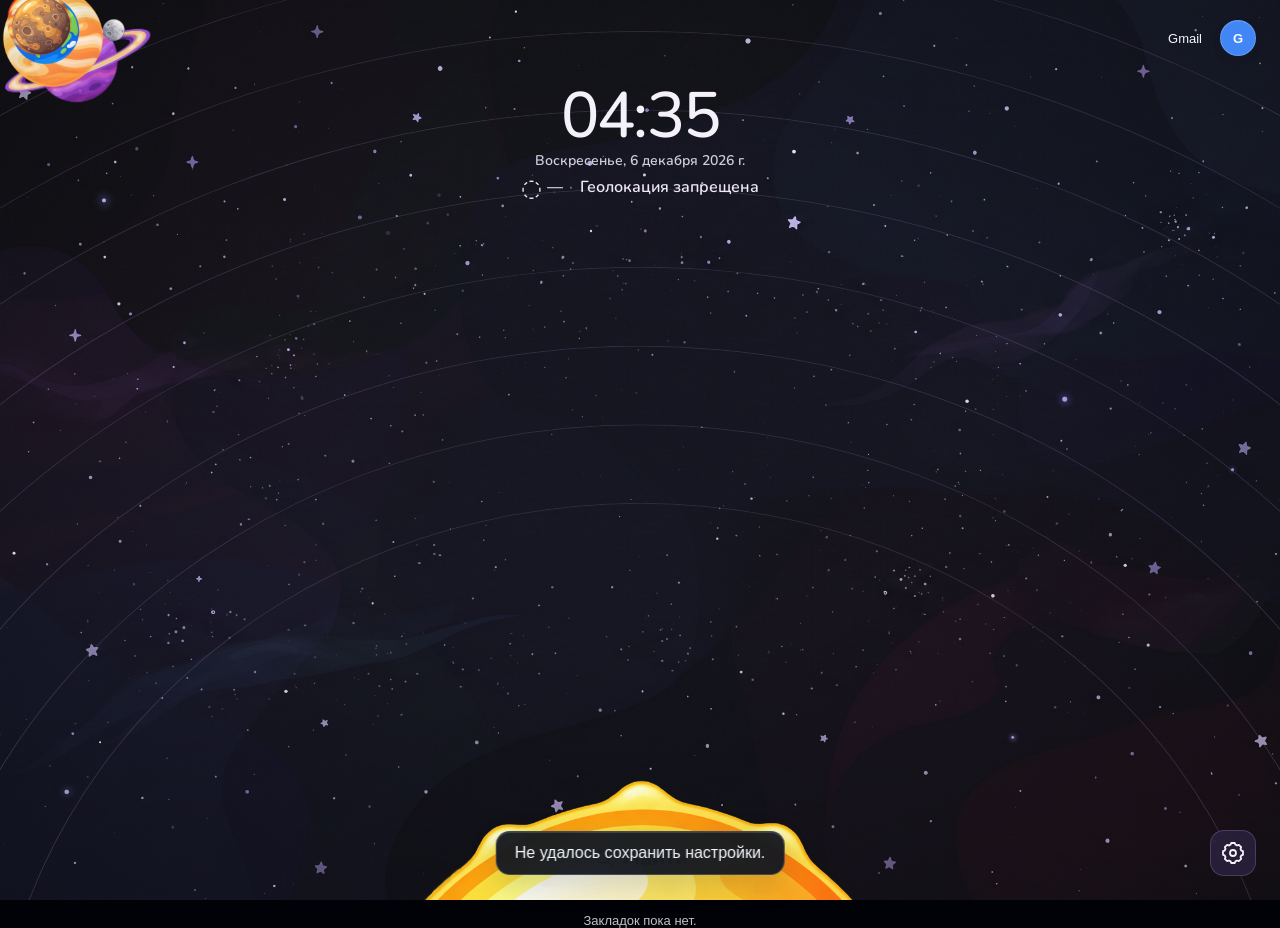
==== index.html @ ea6cd4b7 "Update Orbitella bookmark layout" ====
<!DOCTYPE html>
<html lang="ru" class="dashboard-loading">

<head>
    <meta charset="UTF-8">
    <meta name="viewport" content="width=device-width, initial-scale=1.0">
    <title>Orbitella</title>
    <!-- стили и скрипты -->
    <link rel="icon" href="data:image/svg+xml,%3Csvg xmlns='http://www.w3.org/2000/svg' viewBox='0 0 24 24'%3E%3Cpath d='M12 5v14M5 12h14' fill='none' stroke='%235F6368' stroke-width='2'/%3E%3C/svg%3E">
    <link rel="stylesheet" href="styles/style.css">
    <script src="js/settings.js" defer></script>
    <script src="js/translations.js" defer></script>
    <script src="js/interface.js" defer></script>
    <script src="js/background.js" defer></script>
    <script src="js/planet-clock-glass.js" defer></script>
    <script src="js/clock.js" defer></script>
    <script src="js/favicon.js" defer></script>
    <script src="js/bookmark-store.js" defer></script>
    <script src="js/tile-colors.js" defer></script>
    <script src="js/bookmarks-ui.js" defer></script>
    <script src="js/search.js" defer></script>
    <script src="js/suggestions.js" defer></script>
    <script src="js/weather.js" defer></script>
    <script src="js/account.js" defer></script>
    <script src="js/voice-search.js" defer></script>
    <script src="js/main.js" defer></script>
</head>

<body data-tile-size="small" data-bookmark-titles-visible="true">

    <!-- фильтр фавиконов -->
    <svg width="0" height="0" aria-hidden="true" focusable="false"
        style="position: absolute; overflow: hidden">
        <defs>
            <filter id="favicon-white-outline" x="-8%" y="-8%" width="116%" height="116%"
                color-interpolation-filters="sRGB">
                <feMorphology in="SourceAlpha" operator="dilate" radius="1" result="expanded" />
                <feComposite in="expanded" in2="SourceAlpha" operator="out" result="outline-shape" />
                <feFlood flood-color="#fff" result="outline-color" />
                <feComposite in="outline-color" in2="outline-shape" operator="in" result="outline" />
                <feMerge>
                    <feMergeNode in="outline" />
                    <feMergeNode in="SourceGraphic" />
                </feMerge>
            </filter>
        </defs>
    </svg>

    <!-- космический фон -->
    <div class="space-scene" aria-hidden="true">
        <div class="space-scene__backdrop"></div>
        <div class="space-scene__stars"></div>
        <div class="space-scene__planets">
            <div class="space-scene__orbit space-scene__orbit--mercury">
                <i class="space-scene__planet space-scene__planet--mercury"></i>
            </div>
            <div class="space-scene__orbit space-scene__orbit--venus">
                <i class="space-scene__planet space-scene__planet--venus"></i>
            </div>
            <div class="space-scene__orbit space-scene__orbit--bookmarks"></div>
            <div class="space-scene__orbit space-scene__orbit--earth">
                <i class="space-scene__planet space-scene__planet--earth">
                    <span class="space-scene__earth-moon-system">
                        <span class="space-scene__earth-moon"></span>
                    </span>
                </i>
            </div>
            <div class="space-scene__orbit space-scene__orbit--mars">
                <i class="space-scene__planet space-scene__planet--mars"></i>
            </div>
            <div class="space-scene__orbit space-scene__orbit--jupiter">
                <i class="space-scene__planet space-scene__planet--jupiter"></i>
            </div>
            <div class="space-scene__orbit space-scene__orbit--saturn">
                <i class="space-scene__planet space-scene__planet--saturn"></i>
            </div>
            <div class="space-scene__orbit space-scene__orbit--uranus">
                <i class="space-scene__planet space-scene__planet--uranus"></i>
            </div>
            <div class="space-scene__orbit space-scene__orbit--neptune">
                <i class="space-scene__planet space-scene__planet--neptune"></i>
            </div>
        </div>
    </div>

    <!-- аккаунт -->
    <nav class="account-toolbar" aria-label="Google">
        <a class="gmail-link" href="https://mail.google.com/">Gmail</a>
        <a class="google-account" href="https://myaccount.google.com/" aria-label="Google аккаунт"
            title="Google аккаунт">
            <span hidden></span>
        </a>
    </nav>
    <!-- часы закладки и поиск -->
    <main>

        <section class="hero">
            <header class="hero-info">
                <div class="clock-weather">
                    <div class="clock-weather-content">
                        <a class="datetime" href="https://calendar.google.com/"
                            aria-label="Открыть Google Календарь"
                            data-i18n-aria-label="openCalendar">
                            <time class="clock-glass-line clock-glass-line--time">--:--</time>
                            <p class="clock-glass-line clock-glass-line--date"></p>
                        </a>
                        <a class="weather-widget clock-glass-line clock-glass-line--weather"
                            href="https://www.gismeteo.ru/"
                            title="Открыть прогноз погоды">
                            <div class="weather-now" aria-live="polite">
                                <span aria-hidden="true">◌</span>
                                <strong>—</strong>
                            </div>
                            <p class="weather-city">Погода рядом с вами</p>
                        </a>
                    </div>
                </div>
            </header>

        </section>

        <section class="bookmarks" id="bookmarks-panel">
            <div class="bookmark-grid"></div>
            <p data-i18n="empty" hidden> Закладок пока нет. </p>
        </section>
        <div class="search-focus-overlay" aria-hidden="true"></div>
        <div class="search-area orbital-search-area">
            <div class="orbital-sun" aria-hidden="true"></div>
            <button class="orbital-search-trigger" type="button" aria-expanded="false"
                aria-controls="orbital-search-form" aria-label="Открыть поиск"
                data-i18n-aria-label="openSearch">
                <svg class="search-icon" viewBox="0 0 24 24" aria-hidden="true">
                    <circle cx="11" cy="11" r="6.5" fill="none" stroke="currentColor" stroke-width="1.8" />
                    <path d="M16 16L21 21" fill="none" stroke="currentColor" stroke-width="1.8"
                        stroke-linecap="round" />
                </svg>
                <span data-i18n="find">Найти</span>
            </button>
            <form class="search-form orbital-search-form" id="orbital-search-form"
                aria-label="Поиск" data-i18n-aria-label="find">
                <svg class="search-icon" viewBox="0 0 24 24" aria-hidden="true">
                    <circle cx="11" cy="11" r="6.5" fill="none" stroke="currentColor" stroke-width="1.8" />
                    <path d="M16 16L21 21" fill="none" stroke="currentColor" stroke-width="1.8"
                        stroke-linecap="round" />
                </svg>
                <input type="search" autocomplete="off" spellcheck="false"
                    role="combobox" aria-autocomplete="list" aria-expanded="false"
                    aria-controls="search-suggestions" aria-label="Поиск" data-i18n-aria-label="find"
                    placeholder="Поиск в интернете..." data-i18n-placeholder="searchPlaceholder">
                <button class="voice-search-button" type="button" aria-label="Голосовой поиск"
                    aria-pressed="false" title="Голосовой поиск">
                    <svg viewBox="0 0 24 24" aria-hidden="true">
                        <rect x="9" y="2" width="6" height="12" rx="3" fill="currentColor" />
                        <path d="M5 10v2a7 7 0 0014 0v-2M12 19v3M8 22h8" fill="none"
                            stroke="currentColor" stroke-width="1.8" stroke-linecap="round" />
                    </svg>
                </button>
                <button type="submit" data-i18n="find">Найти</button>
                <ul class="search-suggestions" id="search-suggestions" role="listbox"
                    aria-label="Подсказки поиска" hidden></ul>
            </form>
            <p class="voice-status" role="status" aria-live="polite" hidden></p>
        </div>
    </main>
    <!-- настройки -->
    <button type="button" class="floating-button settings-button" aria-label="Настройки"
        data-i18n-aria-label="settings">
        <svg viewBox="0 0 24 24" aria-hidden="true">
            <path d="M9.6 3.7L10.2 2H13.8L14.4 3.7
           C15 3.9 15.6 4.1 16.1 4.5
           L17.8 3.8L20.2 6.2L19.5 7.9
           C19.9 8.4 20.1 9 20.3 9.6
           L22 10.2V13.8L20.3 14.4
           C20.1 15 19.9 15.6 19.5 16.1
           L20.2 17.8L17.8 20.2L16.1 19.5
           C15.6 19.9 15 20.1 14.4 20.3
           L13.8 22H10.2L9.6 20.3
           C9 20.1 8.4 19.9 7.9 19.5
           L6.2 20.2L3.8 17.8L4.5 16.1
           C4.1 15.6 3.9 15 3.7 14.4
           L2 13.8V10.2L3.7 9.6
           C3.9 9 4.1 8.4 4.5 7.9
           L3.8 6.2L6.2 3.8L7.9 4.5
           C8.4 4.1 9 3.9 9.6 3.7Z" fill="none" stroke="currentColor" stroke-width="1.8"
                stroke-linecap="round" stroke-linejoin="round" />
            <circle cx="12" cy="12" r="3" fill="none" stroke="currentColor" stroke-width="1.8" />
        </svg>
    </button>

    <dialog class="settings-dialog" aria-labelledby="settings-dialog-title">
        <form>
            <header>
                <h2 id="settings-dialog-title" data-i18n="settings"> Настройки </h2>
                <button type="button" class="dialog-close" data-close aria-label="Закрыть"
                    data-i18n-aria-label="close">
                    <svg viewBox="0 0 24 24" aria-hidden="true">
                        <path d="M6 6L18 18M18 6L6 18" fill="none" stroke="currentColor" stroke-width="1.8"
                            stroke-linecap="round" />
                    </svg>
                </button>
            </header>
            <div class="settings-field settings-inline">
                <label for="language-select" data-i18n="language"> Язык интерфейса </label>
                <select id="language-select">
                    <option value="ru">Русский</option>
                    <option value="en">English</option>
                </select>
            </div>
            <fieldset class="settings-field settings-display">
                <legend data-i18n="display">Отображение</legend>
                <label class="settings-checkbox">
                    <span data-i18n="showSearch">Показывать поиск</span>
                    <input id="show-search" type="checkbox" checked>
                </label>
                <label class="settings-checkbox">
                    <span data-i18n="showBookmarks">Показывать закладки</span>
                    <input id="show-bookmarks" type="checkbox" aria-controls="bookmarks-panel" checked>
                </label>
                <label class="settings-checkbox">
                    <span data-i18n="showBookmarkTitles">Показывать названия закладок</span>
                    <input id="show-bookmark-titles" type="checkbox" aria-controls="bookmarks-panel" checked>
                </label>
            </fieldset>
            <div class="settings-field settings-inline">
                <label for="tile-size-select" data-i18n="tileSize"> Размер плиток </label>
                <select id="tile-size-select">
                    <option value="extra-small" data-i18n="small"> Маленький </option>
                    <option value="small" data-i18n="medium"> Средний </option>
                </select>
            </div>
            <footer class="settings-footer">
                <details class="settings-sources">
                    <summary data-i18n="dataSources">Источники данных</summary>
                    <div class="settings-sources-content">
                        <p>
                            <span data-i18n="weatherSource">Погода</span>
                            <a href="https://open-meteo.com/" rel="noopener noreferrer">Open-Meteo <span aria-hidden="true">↗</span></a>
                        </p>
                        <p>
                            <span data-i18n="geolocationSource">Геолокация</span>
                            <a href="https://www.bigdatacloud.com/" rel="noopener noreferrer">BigDataCloud <span aria-hidden="true">↗</span></a>
                        </p>
                    </div>
                </details>
                <button type="submit" data-i18n="done"> Готово </button>
            </footer>
        </form>
    </dialog>

    <!-- редактирование закладки -->
    <dialog class="edit-bookmark-dialog" aria-labelledby="edit-bookmark-dialog-title">
        <form>
            <header>
                <h2 id="edit-bookmark-dialog-title" data-i18n="editBookmarkHeading"> Изменить закладку </h2>
                <button type="button" class="dialog-close" data-close aria-label="Закрыть"
                    data-i18n-aria-label="close">
                    <svg viewBox="0 0 24 24" aria-hidden="true">
                        <path d="M6 6L18 18M18 6L6 18" fill="none" stroke="currentColor" stroke-width="1.8"
                            stroke-linecap="round" />
                    </svg>
                </button>
            </header>
            <div class="creation-fields">
                <label for="edit-bookmark-title" data-i18n="bookmarkTitle"> Название </label>
                <input id="edit-bookmark-title" type="text" maxlength="120">
                <label class="settings-checkbox edit-bookmark-visibility">
                    <input id="edit-bookmark-show-title" type="checkbox" checked>
                    <span data-i18n="showBookmarkTitle">Показывать название на плитке</span>
                </label>
                <div class="edit-bookmark-url-field">
                    <label for="edit-bookmark-url" data-i18n="bookmarkUrl"> Адрес сайта </label>
                    <input id="edit-bookmark-url" type="text" required>
                </div>
            </div>
            <section class="edit-bookmark-actions">
                <button type="button" data-close data-i18n="cancel"> Отмена </button>
                <button type="submit" data-i18n="save"> Сохранить </button>
            </section>
        </form>
    </dialog>

    <!-- новая закладка или папка -->
    <dialog class="add-dialog" aria-labelledby="add-dialog-title">
        <form>
            <header>
                <button type="button" class="creation-back" aria-label="Назад" data-i18n-aria-label="back" hidden>
                    <svg viewBox="0 0 24 24" aria-hidden="true">
                        <path d="M14 6L8 12L14 18M8 12H21" fill="none" stroke="currentColor"
                            stroke-width="1.8" stroke-linecap="round" stroke-linejoin="round" />
                    </svg>
                </button>
                <h2 id="add-dialog-title" data-i18n="chooseWhat"> Что добавить? </h2>
                <button type="button" class="dialog-close" data-close aria-label="Закрыть"
                    data-i18n-aria-label="close">
                    <svg viewBox="0 0 24 24" aria-hidden="true">
                        <path d="M6 6L18 18M18 6L6 18" fill="none" stroke="currentColor" stroke-width="1.8"
                            stroke-linecap="round" />
                    </svg>
                </button>
            </header>
            <div class="item-type-options">
                <button type="button" data-kind="bookmark">
                    <svg viewBox="0 0 24 24" aria-hidden="true">
                        <path d="M7 4.5C7 3.7 7.7 3 8.5 3H15.5C16.3 3 17 3.7 17 4.5V21L12 17.8L7 21V4.5Z"
                            fill="none" stroke="currentColor" stroke-width="1.6" stroke-linejoin="round" />
                    </svg>
                    <span data-i18n="bookmarkType">Закладка</span>
                </button>
                <button type="button" data-kind="folder">
                    <svg viewBox="0 0 24 24" aria-hidden="true">
                        <path d="M3.5 7.5V18C3.5 19.1 4.4 20 5.5 20H18.5C19.6 20 20.5 19.1 20.5 18V8.5C20.5 7.4 19.6 6.5 18.5 6.5H12L10.2 4.5H5.5C4.4 4.5 3.5 5.4 3.5 6.5V7.5Z"
                            fill="none" stroke="currentColor" stroke-width="1.6" stroke-linejoin="round" />
                    </svg>
                    <span data-i18n="folderType">Папка</span>
                </button>
            </div>
            <input type="hidden" name="add-kind" value="">
            <div class="creation-details" hidden>
                <div class="creation-fields">
                    <label for="add-parent" data-i18n="parentFolder">Папка в Chrome</label>
                    <select id="add-parent" required></select>
                    <label for="add-title" data-i18n="bookmarkTitle"> Название </label>
                    <input id="add-title" type="text" maxlength="120" placeholder="YouTube">
                    <label for="add-url" data-i18n="bookmarkUrl"> Адрес сайта </label>
                    <input id="add-url" type="text" placeholder="youtube.com" required>
                </div>
                <section>
                    <button type="button" data-close data-i18n="cancel"> Отмена </button>
                    <button type="submit" data-i18n="create"> Создать </button>
                </section>
            </div>
        </form>
    </dialog>

    <!-- папки -->
    <dialog class="confirm-dialog" aria-labelledby="confirm-dialog-title">
        <form method="dialog">
            <header>
                <h2 id="confirm-dialog-title" data-i18n="deleteFolder">Удалить папку</h2>
            </header>
            <p class="confirm-dialog-message"></p>
            <section class="confirm-dialog-actions">
                <button type="submit" value="cancel" data-i18n="cancel">Отмена</button>
                <button type="submit" value="confirm" class="destructive-action" data-i18n="deleteAction">Удалить</button>
            </section>
        </form>
    </dialog>

    <dialog class="folder-dialog" aria-labelledby="folder-title">
        <section class="folder-dialog-content">
            <header>
                <button class="folder-back" type="button" aria-label="Назад" data-i18n-aria-label="back" hidden>
                    <svg viewBox="0 0 24 24" aria-hidden="true">
                        <path d="M14 6L8 12L14 18M8 12H21" fill="none" stroke="currentColor"
                            stroke-width="1.8" stroke-linecap="round" stroke-linejoin="round" />
                    </svg>
                </button>
                <h2 id="folder-title"> Папка </h2>
                <button type="button" class="dialog-close" data-close aria-label="Закрыть"
                    data-i18n-aria-label="close">
                    <svg viewBox="0 0 24 24" aria-hidden="true">
                        <path d="M6 6L18 18M18 6L6 18" fill="none" stroke="currentColor" stroke-width="1.8"
                            stroke-linecap="round" />
                    </svg>
                </button>
            </header>
            <div class="folder-grid"></div>
        </section>
    </dialog>

    <!-- меню закладки -->
    <div class="bookmark-menu" role="menu" hidden>
        <button type="button" class="bookmark-menu-edit" role="menuitem" data-i18n="editBookmark">Изменить
        </button>
        <div class="bookmark-menu-folder-colors" role="group" aria-label="Цвет папки"
            data-i18n-aria-label="folderColor" hidden>
            <span data-i18n="folderColor">Цвет папки</span>
            <div class="folder-color-options">
                <button type="button" class="folder-color-dot" data-folder-color="amber" role="menuitemradio"
                    aria-checked="false" aria-label="Абрикосовый" data-i18n-aria-label="folderColorAmber"></button>
                <button type="button" class="folder-color-dot" data-folder-color="mint" role="menuitemradio"
                    aria-checked="false" aria-label="Голубой" data-i18n-aria-label="folderColorMint"></button>
                <button type="button" class="folder-color-dot" data-folder-color="violet" role="menuitemradio"
                    aria-checked="false" aria-label="Лавандовый" data-i18n-aria-label="folderColorViolet"></button>
            </div>
        </div>
        <button type="button" class="bookmark-menu-delete" role="menuitem" data-i18n="deleteBookmark">Удалить закладку
        </button>
    </div>

    <!-- уведомления -->
    <div class="toast" role="status" aria-live="polite" aria-atomic="true" hidden></div>
</body>

</html>
---- styles/style.css ----
@charset "UTF-8";
@font-face {
  font-family: "Nunito";
  src: url("../assets/fonts/Nunito-Variable.ttf") format("truetype");
  font-style: normal;
  font-weight: 200 1000;
  font-display: swap;
}
* {
  margin: 0;
  padding: 0;
  box-sizing: border-box;
}

[hidden] {
  display: none !important;
}

html {
  min-height: 100%;
  overflow: hidden;
  background-color: #010207;
}
html.dashboard-loading body {
  opacity: 0;
}
html body {
  min-height: 100vh;
  overflow: hidden;
  isolation: isolate;
  opacity: 1;
  transition: opacity 140ms ease-out;
  --tile-width: 90px;
  --tile-height: 90px;
  --tile-padding: 6px;
  --icon-box-size: 50px;
  --icon-size: 46px;
  --tile-opacity: 36%;
  --tile-blur: 10px;
  --tile-border-opacity: .07;
  --tile-hover-strength: 30%;
  --control-radius: 14px;
  --scene-ink: #f5f7ff;
  --scene-tile-opacity: 30%;
  --settings-bg: #111620;
  --settings-surface: #202738;
  --settings-surface-hover: #2a3348;
  --settings-border: #5a6680;
  --settings-text: #f5f7ff;
  --settings-accent: #91a4cc;
  --text: #ffffff;
  --muted: rgba(255, 255, 255, .76);
  --accent: #ffffff;
  --label-color: var(--text);
  --glass-surface: rgba(255, 255, 255, .035);
  --glass-surface-hover: rgba(255, 255, 255, .075);
  --glass-border: rgba(255, 255, 255, .12);
  --glass-border-hover: rgba(255, 255, 255, .20);
  --glass-shadow: 0 4px 14px rgba(20, 24, 38, .035), inset 0 1px rgba(255, 255, 255, .07);
  --glass-blur: 8px;
  --select-option-background: #282b3a;
  --select-option-text: #ffffff;
  --overlay-bg: var(--settings-bg);
  --overlay-surface: var(--settings-surface);
  --overlay-surface-hover: var(--settings-surface-hover);
  --overlay-border: var(--settings-border);
  --overlay-text: var(--settings-text);
  --overlay-text-muted: color-mix(in srgb, var(--overlay-text) 66%, transparent);
  --overlay-accent: var(--settings-accent);
  --overlay-danger: color-mix(in srgb, #d85f6d 72%, var(--overlay-text));
  --overlay-shadow: 0 20px 56px rgba(12, 16, 31, .18), inset 0 1px rgba(255, 255, 255, .18);
  --overlay-popup-shadow: 0 10px 30px rgba(12, 16, 31, .16), inset 0 1px rgba(255, 255, 255, .14);
  --overlay-radius: 22px;
  --overlay-surface-radius: 11px;
  --overlay-popup-radius: 14px;
  font-family: "Segoe UI", Arial, sans-serif;
  color: var(--text);
  background: transparent;
}
html body button,
html body input,
html body select {
  font: inherit;
}
html body button {
  cursor: pointer;
}
html body :is(button, a, input, select):focus-visible {
  outline: 2px solid var(--accent);
  outline-offset: 3px;
}

html body main {
  width: min(1600px, 100% - 48px);
  margin: 0 auto;
  padding: 122px 0 0;
}
html body .hero {
  display: flex;
  flex-direction: column;
  align-items: center;
}
html body .hero-info {
  position: relative;
  z-index: 8;
  display: flex;
  flex-direction: column;
  align-items: center;
  width: min(700px, 100%);
  margin-bottom: -30px;
  transform: translateY(-54px);
}
html body .clock-weather {
  order: 0;
  position: relative;
  z-index: 1;
  display: grid;
  place-items: center;
  min-height: 148px;
  font-family: "Nunito", sans-serif;
}
html body .clock-weather-content {
  position: relative;
  z-index: 1;
  display: flex;
  flex-direction: column;
  align-items: center;
  justify-content: center;
  gap: 6px;
  width: fit-content;
  max-width: calc(100vw - 28px);
}
html body .clock-glass-line {
  position: relative;
  z-index: 0;
  isolation: isolate;
}
html body .clock-glass-line::before {
  content: "";
  position: absolute;
  inset: -4px -10px;
  z-index: -1;
  pointer-events: none;
  border: 0;
  border-radius: 999px;
  background: rgba(15, 18, 35, 0);
  box-shadow: none;
  opacity: 0;
  backdrop-filter: blur(0);
  -webkit-backdrop-filter: blur(0);
  mask-image: radial-gradient(ellipse at center, #000 54%, rgba(0, 0, 0, 0.72) 73%, transparent 100%);
  -webkit-mask-image: radial-gradient(ellipse at center, #000 54%, rgba(0, 0, 0, 0.72) 73%, transparent 100%);
  transition: opacity 210ms ease, background-color 210ms ease, backdrop-filter 210ms ease, -webkit-backdrop-filter 210ms ease;
}
html body .clock-glass-line--time::before {
  inset: -2px -9px;
}
html body .clock-glass-line.is-planet-behind::before {
  background: rgba(15, 18, 35, 0.045);
  opacity: 1;
  backdrop-filter: blur(6px);
  -webkit-backdrop-filter: blur(6px);
}
html body .datetime {
  position: relative;
  order: 0;
  display: flex;
  flex-direction: column;
  align-items: center;
  gap: 4px;
  text-align: center;
  min-width: 0;
  color: var(--text);
  text-decoration: none;
  background: transparent;
  border: 0;
  isolation: isolate;
}
html body .datetime time {
  display: inline-block;
  font-size: 64px;
  font-weight: 500;
  letter-spacing: -0.025em;
  font-variant-numeric: tabular-nums;
  line-height: 1;
  color: #f5f1fa;
  text-shadow: none;
}
html body .datetime p {
  margin: 0;
  color: #d2cdde;
  font-size: 14px;
  font-weight: 600;
  line-height: 1.25;
  text-shadow: none;
}
html body .search-form {
  position: relative;
  z-index: 30;
  display: flex;
  align-items: center;
  gap: 10px;
  width: min(700px, 100%);
  min-height: 46px;
  padding: 5px 7px 5px 17px;
  background: var(--glass-surface);
  border: 1px solid var(--glass-border);
  border-radius: var(--control-radius);
  box-shadow: var(--glass-shadow);
  backdrop-filter: blur(var(--glass-blur));
  -webkit-backdrop-filter: blur(var(--glass-blur));
  transition: background 0.2s ease, border-color 0.2s ease, box-shadow 0.2s ease;
}
html body .search-form:hover {
  background: var(--glass-surface-hover);
}
html body .search-form:focus-within {
  border-color: color-mix(in srgb, var(--accent) 50%, transparent);
  box-shadow: 0 0 0 3px color-mix(in srgb, var(--accent) 8%, transparent), 0 4px 12px rgba(30, 25, 45, 0.05);
}
html body .search-form .search-icon {
  width: 21px;
  height: 21px;
  flex-shrink: 0;
  color: var(--label-color);
}
html body .search-form input {
  flex: 1;
  width: 100%;
  min-width: 0;
  border: none;
  background: transparent;
  color: var(--label-color);
  font-size: 15px;
  font-weight: 500;
  outline: none;
}
html body .search-form input::placeholder {
  color: var(--muted);
}
html body .search-form button {
  min-height: 34px;
  padding: 0 15px;
  font-size: 13px;
  font-weight: 650;
  color: var(--text);
  background: var(--glass-surface-hover);
  border: 1px solid var(--glass-border);
  border-radius: 11px;
}
html body .search-area {
  width: min(700px, 100%);
}
html body .search-suggestions {
  position: absolute;
  top: calc(100% + 8px);
  left: 0;
  right: 0;
  z-index: 100;
  max-height: min(390px, 55vh);
  overflow-y: auto;
  padding: 6px;
  margin: 0;
  list-style: none;
  color: var(--text);
  background: rgba(18, 20, 28, 0.88);
  border: 1px solid var(--glass-border);
  border-radius: var(--control-radius);
  box-shadow: var(--glass-shadow);
  backdrop-filter: blur(14px);
  -webkit-backdrop-filter: blur(14px);
  scrollbar-width: thin;
  scrollbar-color: rgba(255, 255, 255, 0.22) transparent;
}
html body .search-suggestions::-webkit-scrollbar {
  width: 9px;
}
html body .search-suggestions::-webkit-scrollbar-track, html body .search-suggestions::-webkit-scrollbar-corner {
  background: transparent;
}
html body .search-suggestions::-webkit-scrollbar-thumb {
  min-height: 36px;
  background: rgba(255, 255, 255, 0.22);
  background-clip: padding-box;
  border: 2px solid transparent;
  border-radius: 999px;
}
html body .search-suggestions::-webkit-scrollbar-thumb:hover {
  background: rgba(255, 255, 255, 0.32);
  background-clip: padding-box;
}
html body .search-suggestions li {
  padding: 10px 12px;
  border-radius: 10px;
  cursor: pointer;
}
html body .search-suggestions li:hover, html body .search-suggestions li.selected {
  background: color-mix(in srgb, var(--accent) 16%, transparent);
}
html body .search-suggestions span,
html body .search-suggestions small {
  display: block;
  overflow: hidden;
  text-overflow: ellipsis;
  white-space: nowrap;
}
html body .search-suggestions span {
  font-size: 14px;
}
html body .search-suggestions small {
  margin-top: 3px;
  font-size: 11px;
  color: var(--muted);
}
html body .weather-widget {
  order: 1;
  position: relative;
  display: flex;
  align-items: center;
  justify-content: center;
  gap: 6px;
  width: auto;
  max-width: min(620px, 100vw - 34px);
  color: #eeeaf5;
  text-decoration: none;
  cursor: pointer;
  text-align: center;
  background: transparent;
  border: 0;
  box-shadow: none;
  text-shadow: none;
}
html body .weather-widget .weather-now {
  display: flex;
  align-items: center;
  justify-content: center;
  gap: 5px;
  flex: none;
}
html body .weather-widget .weather-now span {
  font-size: 24px;
  font-weight: 300;
  line-height: 1;
}
html body .weather-widget .weather-now strong {
  font-size: 16px;
  font-weight: 600;
  letter-spacing: 0;
  line-height: 1.2;
}
html body .weather-widget .weather-city {
  margin: 0;
  font-size: 16px;
  font-weight: 600;
  line-height: 1.2;
  white-space: nowrap;
}
html body .weather-widget .weather-city::before {
  content: "·";
  margin-right: 7px;
  color: rgba(238, 242, 251, 0.42);
}
html body .search-form button[type=button] {
  display: grid;
  place-items: center;
  width: 34px;
  padding: 6px;
  flex-shrink: 0;
  background: transparent;
  border: none;
  box-shadow: none;
  backdrop-filter: none;
  -webkit-backdrop-filter: none;
  color: var(--text);
}
html body .search-form button[type=button] svg {
  width: 20px;
  height: 20px;
}
html body .search-form button[type=button][aria-pressed=true] {
  color: white;
  background: #b83249;
  opacity: 0.88;
}
html body .voice-status {
  margin-top: 9px;
  max-width: 650px;
  font-size: 12px;
  text-align: center;
  color: var(--scene-ink, var(--text));
}

html body .account-toolbar {
  position: absolute;
  top: 20px;
  right: 24px;
  z-index: 40;
  display: flex;
  align-items: center;
  gap: 18px;
}
html body .account-toolbar a {
  color: var(--text);
  font-size: 13px;
  text-decoration: none;
}
html body .gmail-link:hover {
  text-decoration: underline;
}
html body .google-account {
  display: grid;
  place-items: center;
  width: 36px;
  height: 36px;
  border-radius: 50%;
  background: var(--account-color, #4285f4);
  color: white;
  border: 1px solid rgba(255, 255, 255, 0.18);
  box-shadow: var(--glass-shadow);
  font-size: 17px;
  font-weight: 700;
}

html body .search-form button[data-voice-state=processing] {
  opacity: 0.6;
}

html body .search-form button[data-voice-state=error] {
  color: #e6a6ad;
}

.voice-permission-link {
  display: block;
  margin-top: 6px;
  text-align: center;
  font-size: 12px;
  color: var(--scene-ink, var(--text));
}

html body[data-bookmark-titles-visible=false] .tile .tile-title {
  display: none;
}
html body .bookmarks {
  width: min(1500px, 100%);
  margin: 10px auto 0;
}
html body .bookmark-grid {
  --orbit-tile-scale: 1;
  --orbit-slot-gap: var(--grid-gap);
  position: relative;
  width: 100%;
  min-height: 0;
  isolation: isolate;
  overflow: hidden;
  touch-action: none;
  cursor: default;
  overscroll-behavior: contain;
  user-select: none;
}
html body .bookmark-grid.bookmark-grid--scrollable {
  cursor: grab;
}
html body .bookmark-grid.bookmark-grid--panning {
  cursor: grabbing;
}
html body .bookmark-arc-guide {
  position: absolute;
  left: 0;
  top: 0;
  z-index: 0;
  pointer-events: none;
  border: 1px solid transparent;
  border-radius: 50%;
  box-shadow: none;
  transform-origin: center;
  -webkit-mask-image: linear-gradient(180deg, rgba(0, 0, 0, 0.5) 0%, rgba(0, 0, 0, 0.68) 34%, rgba(0, 0, 0, 0.9) 66%, #000 100%);
  mask-image: linear-gradient(180deg, rgba(0, 0, 0, 0.5) 0%, rgba(0, 0, 0, 0.68) 34%, rgba(0, 0, 0, 0.9) 66%, #000 100%);
  will-change: transform, width, height;
}
html body .bookmark-arc-guide--reserve {
  opacity: 0;
  visibility: hidden;
  transition: opacity 180ms ease, visibility 0s linear 180ms;
}
html body .bookmark-grid--drag-active .bookmark-arc-guide--reserve {
  opacity: 0;
  visibility: visible;
  transition-delay: 0s;
}
html body[data-tile-size=extra-small] {
  --tile-width: 64px;
  --tile-height: 64px;
  --tile-padding: 4px;
  --icon-box-size: 34px;
  --icon-size: 32px;
}
html body[data-tile-size=small] {
  --tile-width: 72px;
  --tile-height: 72px;
  --tile-padding: 4px;
  --icon-box-size: 40px;
  --icon-size: 38px;
}
html body .bookmark-grid {
  --tile-width: 76px;
  --tile-height: 76px;
  --tile-padding: 5px;
  --icon-box-size: 46px;
  --icon-size: 44px;
}
html body[data-tile-size=extra-small] .bookmark-grid {
  --tile-width: 54px;
  --tile-height: 54px;
  --tile-padding: 3px;
  --icon-box-size: 32px;
  --icon-size: 30px;
}
html body[data-tile-size=small] .bookmark-grid {
  --tile-width: 66px;
  --tile-height: 66px;
  --tile-padding: 4px;
  --icon-box-size: 39.6px;
  --icon-size: 37.4px;
  --bookmark-title-max-width: 66px;
}
html body .grid-cell {
  position: absolute;
  left: 0;
  top: 0;
  z-index: 1;
  display: grid;
  place-items: center;
  width: calc(var(--tile-width) * var(--orbit-tile-scale));
  height: calc(var(--tile-height) * var(--orbit-tile-scale));
  min-width: 0;
  min-height: 0;
  border-radius: 50%;
  will-change: transform, opacity;
  transform-origin: center center;
  transition: opacity 150ms ease;
}
html body .grid-cell:hover, html body .grid-cell:focus-within {
  z-index: 3;
}
html body .grid-cell:empty {
  border: 1px solid rgba(176, 199, 226, 0.025);
  border-radius: 50%;
}
html body .grid-cell--empty {
  z-index: 4 !important;
}
html body .grid-cell--reserve {
  visibility: hidden;
  pointer-events: none !important;
}
html body .bookmark-grid--drag-active .grid-cell--reserve {
  visibility: visible;
  pointer-events: auto !important;
}
html body .grid-cell.drag-over {
  outline: 2px solid var(--accent);
  outline-offset: -2px;
  background: color-mix(in srgb, var(--accent) 12%, transparent);
}
html body .drag-preview-shift {
  z-index: 2;
  transition: transform 150ms cubic-bezier(0.2, 0.7, 0.2, 1) !important;
}
html body .drag-preview-source {
  opacity: 0 !important;
  pointer-events: none;
}
html body .folder-grid > .drag-preview-source--folder {
  position: absolute;
  visibility: hidden;
}
html body .drag-placeholder {
  position: fixed;
  z-index: 10000;
  pointer-events: auto;
  background: color-mix(in srgb, var(--accent) 9%, transparent);
  border: 1px dashed color-mix(in srgb, var(--accent) 58%, transparent);
  border-radius: 50%;
  box-shadow: none;
  backdrop-filter: none;
  -webkit-backdrop-filter: none;
  transition: left 150ms cubic-bezier(0.2, 0.7, 0.2, 1), top 150ms cubic-bezier(0.2, 0.7, 0.2, 1), width 150ms ease, height 150ms ease;
}
html body .folder-grid > .drag-placeholder--folder {
  position: relative;
  inset: auto;
  width: var(--tile-width) !important;
  height: var(--tile-height) !important;
  border-radius: 50%;
  z-index: 1;
  flex: none;
  transition: opacity 120ms ease !important;
}
html body .tile {
  --tile-color: hsl(216 50% 55%);
  --tile-color-light: hsl(216 46% 66%);
  --tile-color-soft: hsl(224 42% 59%);
  --tile-color-deep: hsl(216 52% 43%);
  --tile-surface-opacity: 100%;
  --tile-text: #dce3ed;
  position: relative;
  display: flex;
  flex-direction: column;
  align-items: center;
  justify-content: center;
  gap: 5px;
  width: 100%;
  height: 100%;
  min-width: 0;
  padding: var(--tile-padding);
  color: var(--tile-text);
  overflow: hidden;
  background-color: var(--tile-color);
  background-image: linear-gradient(148deg, var(--tile-color-light) 0%, var(--tile-color) 52%, var(--tile-color-deep) 100%);
  border: 1px solid color-mix(in srgb, var(--tile-color-light) 13%, transparent);
  border-radius: 51% 49% 48% 52%/49% 52% 48% 51%;
  box-shadow: 0 4px 9px rgba(5, 8, 20, 0.16), inset 5px 5px 10px color-mix(in srgb, var(--tile-color-light) 11%, transparent), inset -8px -9px 13px color-mix(in srgb, var(--tile-color-deep) 20%, transparent);
  backdrop-filter: none;
  -webkit-backdrop-filter: none;
  transform-origin: center;
  transition: transform 200ms ease, filter 200ms ease, box-shadow 200ms ease;
  text-decoration: none;
  user-select: none;
  cursor: pointer;
  -webkit-user-drag: element;
}
html body .tile > .tile-surface,
html body .tile > .favicon-box,
html body .tile > .tile-title {
  pointer-events: none;
}
html body .tile::before {
  content: "";
  position: absolute;
  left: 15%;
  top: 13%;
  z-index: 1;
  width: 34%;
  height: 14%;
  pointer-events: none;
  border-radius: 62% 38% 56% 44%/55% 46% 54% 45%;
  background: color-mix(in srgb, #fff 34%, var(--tile-color-light));
  filter: blur(0.8px);
  opacity: 0.52;
  transform: rotate(-22deg);
  transition: opacity 200ms ease, transform 200ms ease;
}
html body .tile::after {
  content: "";
  position: absolute;
  right: 2%;
  bottom: 3%;
  z-index: 1;
  width: 55%;
  height: 38%;
  pointer-events: none;
  border-radius: 58% 42% 51% 49%/44% 55% 45% 56%;
  background: color-mix(in srgb, var(--tile-color-deep) 62%, transparent);
  filter: blur(4px);
  opacity: 0.38;
  transform: rotate(-28deg);
  transition: opacity 200ms ease, transform 200ms ease;
}
html body .tile .tile-surface {
  position: absolute;
  inset: 1px;
  z-index: 0;
  overflow: hidden;
  pointer-events: none;
  border-radius: inherit;
  background: linear-gradient(142deg, var(--tile-color-light) 0%, var(--tile-color-soft) 32%, var(--tile-color) 62%, var(--tile-color-deep) 100%);
  opacity: var(--tile-surface-opacity);
  transition: filter 200ms ease;
}
html body .tile .tile-surface::before, html body .tile .tile-surface::after {
  content: "";
  position: absolute;
  display: block;
  pointer-events: none;
  filter: blur(0.25px);
  transition: translate 220ms ease, opacity 220ms ease;
}
html body .tile .tile-surface::before {
  left: -23%;
  top: 32%;
  width: 86%;
  height: 43%;
  border-radius: 58% 42% 55% 45%/52% 59% 41% 48%;
  background: var(--tile-color-light);
  opacity: 0.55;
  transform: rotate(-17deg);
}
html body .tile .tile-surface::after {
  right: -19%;
  bottom: 5%;
  width: 76%;
  height: 42%;
  border-radius: 45% 55% 43% 57%/57% 43% 55% 45%;
  background: var(--tile-color-deep);
  opacity: 0.47;
  transform: rotate(-31deg);
}
html body .tile .tile-surface .tile-surface-detail {
  position: absolute;
  left: -17%;
  top: 59%;
  width: 111%;
  height: 27%;
  pointer-events: none;
  border-radius: 55% 45% 52% 48%/66% 61% 39% 34%;
  background: color-mix(in srgb, var(--tile-color-soft) 68%, transparent);
  filter: blur(0.35px);
  opacity: 0.46;
  transform: rotate(-11deg);
  transition: translate 220ms ease, opacity 220ms ease;
}
html body .tile[data-planet-pattern="2"] {
  border-radius: 49% 51% 52% 48%/52% 48% 51% 49%;
}
html body .tile[data-planet-pattern="2"] .tile-surface::before {
  left: -12%;
  top: 8%;
  width: 72%;
  height: 47%;
  border-radius: 46% 54% 58% 42%/56% 44% 57% 43%;
  background: var(--tile-color-soft);
  transform: rotate(21deg);
}
html body .tile[data-planet-pattern="2"] .tile-surface::after {
  right: -25%;
  bottom: 13%;
  width: 83%;
  height: 36%;
  transform: rotate(14deg);
}
html body .tile[data-planet-pattern="2"] .tile-surface-detail {
  left: -8%;
  top: 61%;
  width: 108%;
  transform: rotate(8deg);
}
html body .tile[data-planet-pattern="3"] {
  border-radius: 52% 48% 50% 50%/48% 51% 49% 52%;
}
html body .tile[data-planet-pattern="3"] .tile-surface::before {
  left: -19%;
  top: 49%;
  width: 92%;
  height: 36%;
  border-radius: 59% 41% 48% 52%/46% 57% 43% 54%;
  transform: rotate(9deg);
}
html body .tile[data-planet-pattern="3"] .tile-surface::after {
  right: -8%;
  bottom: 39%;
  width: 58%;
  height: 52%;
  border-radius: 54% 46% 58% 42%/43% 56% 44% 57%;
  background: var(--tile-color-soft);
  opacity: 0.5;
  transform: rotate(-18deg);
}
html body .tile[data-planet-pattern="3"] .tile-surface-detail {
  left: -21%;
  top: 21%;
  width: 106%;
  height: 24%;
  transform: rotate(-24deg);
}
html body .tile[data-planet-pattern="4"] {
  border-radius: 50% 50% 48% 52%/51% 49% 52% 48%;
}
html body .tile[data-planet-pattern="4"] .tile-surface::before {
  left: 1%;
  top: -13%;
  width: 61%;
  height: 68%;
  border-radius: 44% 56% 55% 45%/59% 41% 56% 44%;
  background: var(--tile-color-soft);
  transform: rotate(-36deg);
}
html body .tile[data-planet-pattern="4"] .tile-surface::after {
  right: -28%;
  bottom: -3%;
  width: 94%;
  height: 43%;
  border-radius: 57% 43% 46% 54%/51% 59% 41% 49%;
  transform: rotate(-8deg);
}
html body .tile[data-planet-pattern="4"] .tile-surface-detail {
  left: -12%;
  top: 68%;
  height: 22%;
  transform: rotate(-3deg);
}
html body .tile:hover, html body .tile:focus-visible {
  transform: scale(1.035);
  background-color: var(--tile-color);
  border-color: color-mix(in srgb, var(--tile-color-light) 18%, transparent);
  box-shadow: 0 5px 11px rgba(5, 8, 20, 0.19), inset 5px 5px 11px color-mix(in srgb, var(--tile-color-light) 13%, transparent), inset -8px -9px 13px color-mix(in srgb, var(--tile-color-deep) 19%, transparent);
  filter: brightness(1.025);
}
html body .tile:hover::before, html body .tile:focus-visible::before {
  opacity: 0.58;
  transform: translate(0.7px, -0.7px) rotate(-20deg);
}
html body .tile:hover::after, html body .tile:focus-visible::after {
  opacity: 0.34;
  transform: translate(0.7px, 0.7px) rotate(-26deg);
}
html body .tile:hover .tile-surface, html body .tile:focus-visible .tile-surface {
  filter: saturate(1.03) brightness(1.03);
}
html body .tile:hover .tile-surface::before, html body .tile:focus-visible .tile-surface::before {
  translate: 0.8px -0.6px;
}
html body .tile:hover .tile-surface::after, html body .tile:focus-visible .tile-surface::after {
  translate: -0.7px 0.6px;
}
html body .tile:hover .tile-surface-detail, html body .tile:focus-visible .tile-surface-detail {
  translate: 0.6px -0.5px;
  opacity: 0.5;
}
html body .tile:focus-visible {
  outline: 1px solid rgba(205, 224, 246, 0.5);
  outline-offset: 2px;
}
html body .tile.dragging {
  opacity: 0.4;
}
html body .tile .favicon-box {
  position: relative;
  z-index: 2;
  display: grid;
  place-items: center;
  width: var(--icon-box-size);
  height: var(--icon-box-size);
  flex-shrink: 0;
}
html body .tile .favicon-box img {
  position: relative;
  z-index: 1;
  display: block;
  width: calc(var(--icon-size) * var(--favicon-visual-scale, 1));
  height: calc(var(--icon-size) * var(--favicon-visual-scale, 1));
  padding: 0;
  object-fit: contain;
  opacity: 1;
  filter: none;
}
.bookmark-grid .tile[data-favicon-outline=white] .favicon-box img {
  filter: url("#favicon-white-outline");
}
html body .tile[data-favicon-shape=circle] .favicon-box img {
  border-radius: 50%;
  clip-path: circle(50%);
}
html body .tile .tile-title {
  position: relative;
  z-index: 2;
  display: block;
  min-width: 0;
  width: 100%;
  max-width: 100%;
  overflow: hidden;
  text-overflow: ellipsis;
  white-space: nowrap;
  font-size: 13px;
  line-height: 1.2;
  font-family: "Nunito", sans-serif;
  font-weight: 600;
  text-align: center;
  color: #eeeaf5;
  opacity: 0.98;
  text-shadow: 0 1px 2px rgba(0, 3, 10, 0.65);
}
html body .tile.tile--title-hidden {
  gap: 0;
}
html body .tile.folder-tile {
  --tile-color: #e3ad91;
  --tile-color-light: #f0c7b1;
  --tile-color-soft: #e9bba3;
  --tile-color-deep: #c7896b;
  --folder-icon-back: #e88f19;
  --folder-icon-front: #ffc23e;
  --tile-text: #e3e4e1;
  align-items: center;
  justify-content: center;
  gap: 5px;
  padding: var(--tile-padding);
  mask-image: none;
  -webkit-mask-image: none;
}
html body .tile.folder-tile.drag-over {
  outline: 1px solid rgba(214, 226, 240, 0.65);
  outline-offset: -2px;
  background-color: var(--tile-color);
  box-shadow: inset 0 0 0 2px color-mix(in srgb, var(--tile-color-light) 48%, transparent);
  filter: brightness(1.08);
}
html body .tile.folder-tile .tile-title {
  width: 100%;
  max-width: 100%;
  text-align: center;
}
html body .tile.folder-tile .folder-mini-icon svg {
  width: var(--icon-size);
  height: var(--icon-size);
  display: block;
  overflow: hidden;
  shape-rendering: geometricPrecision;
  filter: none;
}
html body .tile.folder-tile .folder-icon-back,
html body .tile.folder-tile .folder-icon-front {
  stroke: #fff;
  stroke-width: 1px;
  stroke-linejoin: round;
  vector-effect: non-scaling-stroke;
}
html body .tile.folder-tile .folder-icon-back {
  fill: var(--folder-icon-back);
}
html body .tile.folder-tile .folder-icon-front {
  fill: var(--folder-icon-front);
}
html body .tile.folder-tile[data-folder-color=mint] {
  --tile-color: #9ebbd5;
  --tile-color-light: #c6d9e9;
  --tile-color-soft: #b4cde1;
  --tile-color-deep: #769dbe;
  --folder-icon-back: #269bd5;
  --folder-icon-front: #62c9f5;
}
html body .tile.folder-tile[data-folder-color=violet] {
  --tile-color: #b8a8d6;
  --tile-color-light: #d2c8e5;
  --tile-color-soft: #c6b9dd;
  --tile-color-deep: #9481bb;
  --folder-icon-back: #8150cc;
  --folder-icon-front: #b77bf2;
}
html body .bookmark-grid .tile {
  overflow: visible;
  gap: 0;
}
html body .bookmark-grid .tile .favicon-box {
  width: calc(var(--icon-box-size) * var(--orbit-tile-scale));
  height: calc(var(--icon-box-size) * var(--orbit-tile-scale));
}
html body .bookmark-grid .tile .favicon-box img {
  width: calc(var(--icon-size) * var(--orbit-tile-scale) * var(--favicon-visual-scale, 1));
  height: calc(var(--icon-size) * var(--orbit-tile-scale) * var(--favicon-visual-scale, 1));
}
html body .bookmark-grid .tile .folder-mini-icon svg {
  width: calc(var(--icon-size) * var(--orbit-tile-scale));
  height: calc(var(--icon-size) * var(--orbit-tile-scale));
}
html body .bookmark-grid .tile .tile-title {
  position: absolute;
  top: calc(100% + 5px);
  left: calc(50% + var(--orbit-title-offset-x, 0px));
  width: min(calc(var(--orbit-cell-spacing, calc(100% + var(--orbit-slot-gap))) - 2px), var(--bookmark-title-max-width, 999px));
  max-width: min(calc(var(--orbit-cell-spacing, calc(100% + var(--orbit-slot-gap))) - 2px), var(--bookmark-title-max-width, 999px));
  transform: translateX(-50%);
  line-height: 1.15;
  letter-spacing: 0;
  color: #eeeaf5;
  opacity: 1;
  text-rendering: geometricPrecision;
  -webkit-font-smoothing: subpixel-antialiased;
  text-shadow: 0 1px 2px rgba(0, 0, 0, 0.72);
  pointer-events: none;
}
html body .bookmark-grid .folder-tile {
  justify-content: center;
  padding: var(--tile-padding);
}
html body .bookmarks > p {
  margin-top: 15px;
  color: var(--muted);
  font-size: 13px;
  text-align: center;
}
html body .settings-button {
  position: fixed;
  right: 24px;
  bottom: 24px;
  width: 46px;
  height: 46px;
  display: grid;
  place-items: center;
  color: #f5f1fa;
  background: rgba(41, 33, 61, 0.88);
  border: 1px solid rgba(102, 85, 128, 0.58);
  border-radius: var(--control-radius);
  box-shadow: none;
  backdrop-filter: blur(var(--glass-blur));
  -webkit-backdrop-filter: blur(var(--glass-blur));
  z-index: 10;
  transition: background-color 180ms ease, border-color 180ms ease;
}
html body .settings-button:hover, html body .settings-button:focus-visible {
  background: #3c3058;
  border-color: rgba(102, 85, 128, 0.76);
  box-shadow: none;
}
html body .settings-button:hover svg, html body .settings-button:focus-visible svg {
  transform: rotate(45deg);
}
html body .search-form button[type=submit] {
  transition: background 0.2s ease, border-color 0.2s ease, box-shadow 0.2s ease;
}
html body .search-form button[type=submit]:hover, html body .search-form button[type=submit]:focus-visible {
  background: var(--glass-surface-hover);
  border-color: var(--glass-border-hover);
  box-shadow: var(--glass-shadow);
}
html body .settings-button svg {
  width: 24px;
  height: 24px;
  transform-origin: center;
  transition: transform 200ms ease;
}
html body .empty-tile {
  display: grid;
  place-items: center;
  width: 100%;
  height: 100%;
  padding: 0;
  background: transparent;
  border: none;
  border-radius: 50%;
  color: var(--text);
  font-size: calc(28px * var(--orbit-tile-scale));
}
html body .empty-tile span {
  opacity: 0;
  transition: opacity 0.2s ease;
}
html body .empty-tile:hover span, html body .empty-tile:focus-visible span {
  opacity: 0.84;
}
html body .grid-cell:has(.empty-tile) {
  background: transparent;
  border: 1px solid transparent;
  border-radius: 50%;
  box-shadow: none;
  opacity: 0;
  backdrop-filter: none;
  -webkit-backdrop-filter: none;
  transition: opacity 230ms ease, background-color 230ms ease, border-color 230ms ease;
}
html body .grid-cell:has(.empty-tile):hover, html body .grid-cell:has(.empty-tile):focus-within {
  opacity: 0.42;
  background: rgba(13, 24, 40, 0.13);
  border-color: rgba(176, 199, 226, 0.28);
}
html body .grid-cell:has(.empty-tile).drag-over {
  opacity: 0.78;
  background: color-mix(in srgb, var(--accent) 12%, rgba(13, 24, 40, 0.18));
  border-color: color-mix(in srgb, var(--accent) 55%, transparent);
}

html body .search-focus-overlay {
  position: fixed;
  inset: 0;
  z-index: 60;
  background: rgba(0, 2, 8, 0.34);
  opacity: 0;
  visibility: hidden;
  pointer-events: none;
  backdrop-filter: blur(7px);
  -webkit-backdrop-filter: blur(7px);
  transition: opacity 180ms ease, visibility 0s linear 180ms;
}

html body.search-focus-active .search-focus-overlay {
  opacity: 1;
  visibility: visible;
  pointer-events: auto;
  transition-delay: 0s;
}

html body .orbital-search-area {
  --search-orbit-x: 50vw;
  --search-collapsed-width: 280px;
  --search-collapsed-cap-height: 120px;
  --search-curve-top: calc(100vh - 120px);
  --search-curve-width: 1380px;
  --search-curve-height: 1270px;
  --search-trigger-top: 65px;
  --search-trigger-width: 176px;
  --search-trigger-height: 44px;
  position: fixed;
  inset: 0;
  z-index: 70;
  width: auto;
  height: auto;
  color: #3b2908;
  pointer-events: none;
}
html body .orbital-search-area .orbital-sun {
  position: absolute;
  left: var(--search-orbit-x);
  top: calc(var(--search-curve-top) - 5px);
  width: var(--search-collapsed-width);
  height: calc(var(--search-collapsed-cap-height) + 5px);
  z-index: 1;
  overflow: hidden;
  transform: translateX(-50%);
  pointer-events: none;
}
html body .orbital-search-area .orbital-sun::before {
  content: "";
  position: absolute;
  left: 50%;
  top: 0;
  z-index: 0;
  width: var(--search-curve-width);
  height: var(--search-curve-height);
  transform: translateX(-50%);
  border: 0;
  background: url("../assets/planets/sun.webp") center top/100% auto no-repeat;
}
html body .orbital-search-area .orbital-search-trigger {
  position: absolute;
  left: var(--search-orbit-x);
  top: calc(var(--search-curve-top) + var(--search-trigger-top));
  z-index: 2;
  display: inline-flex;
  align-items: center;
  justify-content: center;
  gap: 8px;
  width: var(--search-trigger-width);
  height: var(--search-trigger-height);
  padding: 0 14px;
  overflow: hidden;
  box-sizing: border-box;
  transform: translateX(-50%);
  color: #000;
  text-shadow: none;
  background: transparent;
  border: 0;
  border-radius: 0;
  clip-path: ellipse(50% 100% at 50% 100%);
  font: inherit;
  font-family: "Nunito", sans-serif;
  line-height: 1;
  pointer-events: auto;
  transition: color 160ms ease;
}
html body .orbital-search-area .orbital-search-trigger::before {
  content: "";
  position: absolute;
  inset: 0;
  z-index: 0;
  pointer-events: none;
  background: radial-gradient(ellipse 72% 125% at 50% 112%, rgba(255, 248, 216, 0.075) 0%, rgba(255, 241, 179, 0.045) 55%, rgba(105, 62, 4, 0.035) 82%, transparent 100%);
  opacity: 0.76;
  transition: opacity 160ms ease, filter 160ms ease;
}
html body .orbital-search-area .orbital-search-trigger:hover::before {
  opacity: 0.95;
}
html body .orbital-search-area .orbital-search-trigger:focus-visible {
  outline: none;
}
html body .orbital-search-area .orbital-search-trigger:focus-visible::before {
  opacity: 1;
  filter: brightness(1.035);
}
html body .orbital-search-area .orbital-search-trigger:active::before {
  opacity: 0.82;
}
html body .orbital-search-area .orbital-search-trigger .search-icon {
  position: relative;
  z-index: 1;
  width: 22px;
  height: 22px;
  flex: none;
}
html body .orbital-search-area .orbital-search-trigger span {
  position: relative;
  z-index: 1;
  font-size: 22px;
  font-weight: 700;
  line-height: 22px;
}
html body .orbital-search-area .search-form.orbital-search-form {
  position: absolute;
  left: var(--search-orbit-x);
  bottom: calc(var(--search-collapsed-cap-height) + 26px);
  z-index: 3;
  display: flex;
  align-items: center;
  gap: 10px;
  width: min(620px, 100vw - 32px);
  min-height: 56px;
  padding: 8px 9px 8px 17px;
  overflow: visible;
  transform: translate(-50%, 10px);
  color: #f8f4e8;
  background: rgba(8, 11, 18, 0.9) !important;
  border: 1px solid rgba(235, 184, 70, 0.5);
  border-radius: 17px;
  box-shadow: 0 10px 36px rgba(0, 0, 0, 0.4), 0 0 24px rgba(225, 163, 39, 0.12), inset 0 1px rgba(255, 236, 179, 0.06) !important;
  opacity: 0;
  visibility: hidden;
  pointer-events: none;
  backdrop-filter: blur(18px);
  -webkit-backdrop-filter: blur(18px);
  transition: opacity 220ms ease, transform 230ms cubic-bezier(0.2, 0.75, 0.2, 1), visibility 0s linear 230ms;
}
html body .orbital-search-area .search-form.orbital-search-form .search-icon {
  width: 22px;
  height: 22px;
  flex: none;
  color: #e8c36b;
}
html body .orbital-search-area .search-form.orbital-search-form input {
  flex: 1 1 auto;
  width: auto;
  min-width: 0;
  height: 38px;
  padding: 0 3px;
  color: #f8f4e8;
  caret-color: #f2c65e;
}
html body .orbital-search-area .search-form.orbital-search-form input::placeholder {
  color: rgba(238, 232, 215, 0.58);
}
html body .orbital-search-area .search-form.orbital-search-form button {
  position: relative;
  z-index: 1;
  color: #f8f4e8;
}
html body .orbital-search-area .search-form.orbital-search-form button[type=button] {
  width: 36px;
  min-width: 36px;
  padding: 7px;
  color: #e8c36b;
}
html body .orbital-search-area .search-form.orbital-search-form button[type=submit] {
  min-height: 36px;
  padding: 0 16px;
  font-size: 13px;
  color: #f8f4e8;
  background: rgba(225, 169, 54, 0.16);
  border-color: rgba(239, 193, 91, 0.34);
}
html body .orbital-search-area.search-area--expanded .search-form.orbital-search-form {
  transform: translate(-50%, 0);
  opacity: 1;
  visibility: visible;
  pointer-events: auto;
  transition-delay: 0s;
}
html body .orbital-search-area .search-suggestions {
  top: auto;
  bottom: calc(100% + 10px);
  left: 0;
  right: 0;
  width: 100%;
  transform: none;
  border-color: rgba(235, 184, 70, 0.34);
}
html body .orbital-search-area .voice-status,
html body .orbital-search-area .voice-permission-link {
  position: absolute;
  left: var(--search-orbit-x);
  bottom: calc(var(--search-collapsed-cap-height) + 94px);
  z-index: 4;
  width: min(440px, 100vw - 32px);
  margin: 0;
  transform: translateX(-50%);
  color: #f8f4e8;
}
html body .orbital-search-area .voice-permission-link {
  bottom: calc(var(--search-collapsed-cap-height) + 114px);
}

@media (max-width: 600px) {
  html body .orbital-search-area .search-form.orbital-search-form {
    bottom: calc(var(--search-collapsed-cap-height) + 18px);
    width: calc(100vw - 18px);
    padding-left: 13px;
  }
  html body .orbital-search-area .search-form.orbital-search-form button[type=submit] {
    padding-right: 12px;
    padding-left: 12px;
  }
}
@media (prefers-reduced-motion: reduce) {
  html body .search-focus-overlay,
  html body .orbital-search-area,
  html body .orbital-search-area .orbital-sun::before,
  html body .orbital-search-area .orbital-search-form,
  html body .orbital-search-area .orbital-search-form input {
    transition: none !important;
    animation: none !important;
  }
}
html body dialog {
  margin: auto;
  width: min(430px, 100% - 30px);
  max-height: calc(100dvh - 30px);
  overflow-y: auto;
  color: var(--text);
  background: rgba(18, 20, 28, 0.94);
  border: 1px solid var(--glass-border);
  border-radius: calc(var(--control-radius) + 4px);
  box-shadow: var(--glass-shadow);
  backdrop-filter: blur(14px);
  -webkit-backdrop-filter: blur(14px);
}
html body dialog::backdrop {
  background: rgba(8, 9, 14, 0.58);
  backdrop-filter: blur(4px);
}
html body dialog form,
html body .folder-dialog-content {
  display: flex;
  flex-direction: column;
  gap: 10px;
  padding: 24px;
}
html body dialog header {
  display: flex;
  align-items: center;
  gap: 12px;
  margin-bottom: 12px;
}
html body dialog h2 {
  flex: 1;
  min-width: 0;
  font-size: 21px;
  overflow-wrap: anywhere;
}
html body .dialog-close {
  display: grid;
  place-items: center;
  width: 30px;
  height: 30px;
  flex-shrink: 0;
  color: var(--muted);
  background: transparent;
  border: none;
}
html body .dialog-close svg {
  display: block;
  width: 24px;
  height: 24px;
}
html body dialog label {
  margin-top: 7px;
  font-size: 13px;
  font-weight: 600;
}
html body dialog select,
html body dialog input:not([type=range]):not([type=checkbox]):not([type=radio]) {
  width: 100%;
  min-height: 40px;
  padding: 8px 12px;
  color: var(--text);
  background: rgba(44, 46, 56, 0.9);
  border: 1px solid var(--glass-border);
  border-radius: 11px;
  box-shadow: var(--glass-shadow);
  backdrop-filter: blur(var(--glass-blur));
  -webkit-backdrop-filter: blur(var(--glass-blur));
}
html body dialog select {
  appearance: none;
  padding: 9px 42px 9px 13px;
  background-color: rgba(44, 46, 56, 0.9);
  background-image: url("data:image/svg+xml,%3Csvg xmlns='http://www.w3.org/2000/svg' width='14' height='14' viewBox='0 0 14 14'%3E%3Cpath d='M3 5l4 4 4-4' fill='none' stroke='%23777b86' stroke-width='1.7' stroke-linecap='round' stroke-linejoin='round'/%3E%3C/svg%3E");
  background-repeat: no-repeat;
  background-position: right 14px center;
  background-size: 14px;
  border-color: var(--glass-border);
  box-shadow: var(--glass-shadow);
  cursor: pointer;
  transition: background-color 0.18s ease, border-color 0.18s ease, box-shadow 0.18s ease;
}
html body dialog select:hover {
  background-color: rgba(54, 56, 66, 0.96);
  border-color: var(--glass-border-hover);
}
html body dialog select:focus {
  border-color: color-mix(in srgb, var(--accent) 55%, transparent);
  box-shadow: 0 0 0 3px color-mix(in srgb, var(--accent) 12%, transparent);
  outline: none;
}
html body dialog select option {
  color: var(--select-option-text);
  background: var(--select-option-background);
}
html body .custom-select {
  position: relative;
  width: 100%;
}
html body .custom-select .native-select {
  position: absolute;
  width: 1px;
  height: 1px;
  min-height: 0;
  padding: 0;
  opacity: 0;
  pointer-events: none;
}
html body .custom-select-button {
  position: relative;
  width: 100%;
  min-height: 40px;
  padding: 9px 42px 9px 13px;
  color: var(--text);
  background: rgba(44, 46, 56, 0.9);
  border: 1px solid var(--glass-border);
  border-radius: 11px;
  box-shadow: var(--glass-shadow);
  backdrop-filter: blur(var(--glass-blur));
  -webkit-backdrop-filter: blur(var(--glass-blur));
  text-align: left;
  cursor: pointer;
  transition: background 0.18s ease, border-color 0.18s ease, box-shadow 0.18s ease;
}
html body .custom-select-button::after {
  content: "";
  position: absolute;
  top: 50%;
  right: 15px;
  width: 7px;
  height: 7px;
  border-right: 1.5px solid var(--muted);
  border-bottom: 1.5px solid var(--muted);
  transform: translateY(-65%) rotate(45deg);
  transition: transform 0.18s ease;
}
html body .custom-select-button:hover {
  background: rgba(54, 56, 66, 0.96);
  border-color: var(--glass-border-hover);
}
html body .custom-select-button:focus-visible {
  border-color: color-mix(in srgb, var(--accent) 55%, transparent);
  box-shadow: 0 0 0 3px color-mix(in srgb, var(--accent) 12%, transparent);
}
html body .custom-select.is-open .custom-select-button::after {
  transform: translateY(-30%) rotate(225deg);
}
html body .custom-select.is-open {
  z-index: 2000;
}
html body .custom-select-list {
  position: absolute;
  z-index: 2001;
  overflow-y: auto;
  padding: 6px;
  color: var(--text);
  background: rgba(18, 20, 28, 0.94);
  border: 1px solid var(--glass-border);
  border-radius: 12px;
  box-shadow: var(--glass-shadow);
  backdrop-filter: blur(14px);
  -webkit-backdrop-filter: blur(14px);
}
html body .custom-select-list button {
  width: 100%;
  min-height: 36px;
  padding: 8px 10px;
  color: var(--text);
  background: transparent;
  border: none;
  border-radius: 8px;
  text-align: left;
}
html body .custom-select-list button:hover, html body .custom-select-list button:focus-visible {
  background: color-mix(in srgb, var(--text) 9%, transparent);
  outline: none;
}
html body .custom-select-list button[aria-selected=true] {
  background: rgba(255, 255, 255, 0.1);
  font-weight: 650;
}
html body dialog input[type=range] {
  width: 100%;
  accent-color: var(--accent);
}
html body .settings-checkbox {
  display: flex;
  align-items: center;
  gap: 10px;
  min-height: 40px;
  margin-top: 7px;
  cursor: pointer;
}
html body .settings-checkbox input {
  width: 18px;
  height: 18px;
  min-height: 0;
  padding: 0;
  flex-shrink: 0;
  accent-color: var(--accent);
  cursor: pointer;
}
html body .settings-checkbox span {
  line-height: 1.3;
}
html body dialog form > section {
  display: flex;
  justify-content: flex-end;
  gap: 10px;
  margin-top: 10px;
}
html body dialog form > button,
html body dialog form > section button,
html body .folder-back {
  padding: 10px 16px;
  color: var(--text);
  background: rgba(44, 46, 56, 0.9);
  border: 1px solid var(--glass-border);
  border-radius: 11px;
  box-shadow: var(--glass-shadow);
  backdrop-filter: blur(var(--glass-blur));
  -webkit-backdrop-filter: blur(var(--glass-blur));
}
html body .folder-dialog {
  width: min(566px, 100% - 30px);
  overflow: hidden;
  background: rgba(18, 20, 28, 0.88);
  backdrop-filter: blur(18px);
  -webkit-backdrop-filter: blur(18px);
}
html body .folder-dialog-content {
  position: relative;
  max-height: min(620px, 100dvh - 40px);
  padding: 18px 20px 20px;
  gap: 12px;
}
html body .folder-dialog-content header {
  display: grid;
  grid-template-columns: 30px minmax(0, 1fr) 30px;
}
html body .folder-dialog-content header h2 {
  grid-column: 2;
  grid-row: 1;
  text-align: center;
}
html body .folder-dialog-content header .dialog-close {
  grid-column: 3;
  grid-row: 1;
}
html body .folder-grid {
  display: grid;
  grid-template-columns: repeat(auto-fit, var(--tile-width));
  grid-auto-rows: var(--tile-height);
  justify-content: start;
  gap: 10px;
  max-height: min(418px, 100dvh - 150px);
  padding: 2px;
  overflow-y: auto;
  overscroll-behavior: contain;
  scrollbar-width: thin;
  scrollbar-color: rgba(255, 255, 255, 0.2) transparent;
  --icon-size: 34px;
}
html body .folder-grid .tile {
  --tile-text: #dce3ed;
  flex-direction: column;
  align-items: center;
  justify-content: center;
  gap: 5px;
  width: var(--tile-width);
  height: var(--tile-height);
  padding: var(--tile-padding);
  border-radius: 50%;
  mask-image: none;
  -webkit-mask-image: none;
}
html body .folder-grid .tile.drag-over {
  outline-offset: -3px;
  background-color: rgba(18, 27, 42, 0.95);
  border-color: rgba(204, 220, 240, 0.32);
}
html body .folder-grid .tile .favicon-box {
  width: 40px;
  height: 40px;
}
html body .folder-grid .tile .favicon-box img {
  width: calc(34px * var(--favicon-visual-scale, 1));
  height: calc(34px * var(--favicon-visual-scale, 1));
}
html body .folder-grid .tile .folder-mini-icon svg {
  width: 34px;
  height: 34px;
  fill: color-mix(in srgb, var(--tile-color-light) 68%, #d9dee7);
}
html body .folder-grid .tile .tile-title {
  width: 100%;
  max-width: 100%;
  line-height: 1.2;
  text-align: center;
  text-shadow: none;
}
html body[data-tile-size=extra-small] .folder-grid .tile {
  gap: 2px;
}
html body[data-tile-size=extra-small] .folder-grid .tile .favicon-box {
  width: 30px;
  height: 30px;
}
html body[data-tile-size=extra-small] .folder-grid .tile .favicon-box img {
  width: calc(28px * var(--favicon-visual-scale, 1));
  height: calc(28px * var(--favicon-visual-scale, 1));
}
html body[data-tile-size=extra-small] .folder-grid .tile .folder-mini-icon svg {
  width: 28px;
  height: 28px;
}
html body[data-tile-size=extra-small] .folder-grid .tile .tile-title {
  line-height: 1.1;
}
html body .folder-add-tile {
  display: grid;
  place-items: center;
  width: var(--tile-width);
  height: var(--tile-height);
  padding: 0;
  color: rgba(220, 227, 237, 0.7);
  background: rgba(10, 18, 31, 0.11);
  border: 1px solid rgba(176, 199, 226, 0.08);
  border-radius: 50%;
  box-shadow: inset 0 1px rgba(224, 237, 252, 0.035);
  opacity: 0.56;
  backdrop-filter: none;
  -webkit-backdrop-filter: none;
  transition: opacity 230ms ease, background-color 230ms ease, border-color 230ms ease;
}
html body .folder-add-tile span {
  font-size: 30px;
  font-weight: 300;
  line-height: 1;
  transform: translateY(-1px);
}
html body .folder-add-tile:hover, html body .folder-add-tile:focus-visible, html body .folder-add-tile.drag-over {
  color: #dce3ed;
  background: rgba(13, 22, 36, 0.28);
  border-color: rgba(188, 211, 238, 0.2);
  opacity: 1;
}
html body .folder-back {
  grid-column: 1;
  grid-row: 1;
  display: grid;
  place-items: center;
  width: 30px;
  height: 30px;
  padding: 0;
  color: var(--muted);
  background: transparent;
  border: none;
}
html body .folder-back svg {
  width: 24px;
  height: 24px;
}
html body .folder-back:hover {
  color: var(--text);
  background: var(--glass-surface-hover);
}
html body .bookmark-menu {
  position: fixed;
  z-index: 100;
  padding: 5px;
  min-width: 190px;
  max-width: calc(100vw - 16px);
  color: var(--text);
  background: rgba(18, 20, 28, 0.94);
  border: 1px solid var(--glass-border);
  border-radius: 12px;
  box-shadow: var(--glass-shadow);
  backdrop-filter: blur(14px);
  -webkit-backdrop-filter: blur(14px);
}
html body .bookmark-menu button {
  width: 100%;
  padding: 10px 12px;
  border: none;
  border-radius: 8px;
  text-align: left;
  color: var(--text);
  background: transparent;
  font-size: 13px;
}
html body .bookmark-menu button:hover {
  background: var(--glass-surface-hover);
}
html body .bookmark-menu-delete {
  color: #ffb7bd;
}
html body .toast {
  position: fixed;
  bottom: 25px;
  left: 50%;
  max-width: calc(100% - 30px);
  padding: 12px 18px;
  color: var(--text);
  background: var(--glass-surface);
  border: 1px solid var(--glass-border);
  border-radius: 14px;
  box-shadow: var(--glass-shadow);
  backdrop-filter: blur(var(--glass-blur));
  -webkit-backdrop-filter: blur(var(--glass-blur));
  transform: translateX(-50%);
  z-index: 110;
}

.settings-dialog {
  --settings-bg: #171c2b;
  --settings-surface: #23283a;
  --settings-surface-hover: #2d3348;
  --settings-border: #343c51;
  --settings-text: #f0f0f5;
  --settings-muted: #aab1c3;
  --settings-accent: #8175ba;
  --settings-accent-hover: #978bcb;
  width: min(436px, 100% - 24px);
  max-height: calc(100dvh - 24px);
  overflow-y: auto;
  color: var(--settings-text);
  font-family: "Nunito", sans-serif;
  background: rgba(23, 28, 43, 0.96);
  border: 1px solid rgba(52, 60, 81, 0.72);
  border-radius: 20px;
  box-shadow: 0 18px 44px rgba(5, 8, 18, 0.24);
  backdrop-filter: blur(18px);
  -webkit-backdrop-filter: blur(18px);
  scrollbar-width: thin;
  scrollbar-color: rgba(170, 177, 195, 0.28) transparent;
}
.settings-dialog[open] {
  animation: settings-dialog-in 0.18s ease-out;
}
.settings-dialog::backdrop {
  background: rgba(8, 10, 20, 0.38);
  backdrop-filter: blur(2px);
  -webkit-backdrop-filter: blur(2px);
}
.settings-dialog form {
  gap: 0;
  padding: 20px 24px 18px;
}
.settings-dialog header {
  min-height: 34px;
  margin-bottom: 8px;
}
.settings-dialog header h2 {
  font-size: 22px;
  font-weight: 650;
  letter-spacing: -0.012em;
}
.settings-dialog .dialog-close {
  width: 30px;
  height: 30px;
  color: var(--settings-muted);
  border-radius: 9px;
  opacity: 0.8;
  transition: color 0.16s ease, background-color 0.16s ease, opacity 0.16s ease;
}
.settings-dialog .dialog-close svg {
  width: 22px;
  height: 22px;
}
.settings-dialog .dialog-close:hover, .settings-dialog .dialog-close:focus-visible {
  color: var(--settings-text);
  background: rgba(240, 240, 245, 0.06);
  opacity: 1;
}
.settings-dialog .settings-field {
  min-width: 0;
  padding: 11px 0;
  border-top: 1px solid rgba(52, 60, 81, 0.72);
}
.settings-dialog fieldset.settings-field {
  margin: 0;
  border-right: 0;
  border-bottom: 0;
  border-left: 0;
}
.settings-dialog .settings-inline {
  display: grid;
  grid-template-columns: minmax(0, 1fr) 144px;
  align-items: center;
  gap: 16px;
}
.settings-dialog label,
.settings-dialog legend {
  margin-top: 0;
  color: var(--settings-text);
  font-size: 15px;
  font-weight: 600;
}
.settings-dialog legend {
  width: 100%;
  margin-bottom: 6px;
  color: var(--settings-muted);
  font-size: 14px;
  letter-spacing: 0.015em;
}
.settings-dialog select,
.settings-dialog .custom-select-button {
  width: 100%;
  min-height: 38px;
  padding: 7px 34px 7px 11px;
  color: var(--settings-text);
  background: var(--settings-surface);
  border: 1px solid rgba(52, 60, 81, 0.9);
  border-radius: 9px;
  box-shadow: none;
  backdrop-filter: none;
  -webkit-backdrop-filter: none;
  font-size: 15px;
  transition: background-color 0.16s ease, border-color 0.16s ease;
}
.settings-dialog select:hover,
.settings-dialog .custom-select-button:hover {
  color: var(--settings-text);
  background: var(--settings-surface-hover);
  border-color: rgba(129, 117, 186, 0.58);
}
.settings-dialog select:focus, .settings-dialog select:focus-visible,
.settings-dialog .custom-select-button:focus,
.settings-dialog .custom-select-button:focus-visible {
  border-color: var(--settings-accent);
  box-shadow: 0 0 0 2px rgba(129, 117, 186, 0.18);
  outline: none;
}
.settings-dialog .settings-inline .custom-select {
  width: 144px;
  justify-self: end;
}
.settings-dialog .custom-select-button::after {
  right: 12px;
  border-color: var(--settings-muted);
}
.settings-dialog .custom-select-list {
  padding: 4px;
  color: var(--settings-text);
  background: rgba(23, 28, 43, 0.98);
  border-color: rgba(52, 60, 81, 0.9);
  border-radius: 10px;
  box-shadow: 0 10px 24px rgba(5, 8, 18, 0.28);
}
.settings-dialog .custom-select-list button {
  min-height: 36px;
  padding: 7px 10px;
  color: var(--settings-text);
  border-radius: 7px;
  font-size: 15px;
}
.settings-dialog .custom-select-list button:hover, .settings-dialog .custom-select-list button:focus-visible {
  background: var(--settings-surface-hover);
}
.settings-dialog .custom-select-list button[aria-selected=true] {
  background: rgba(129, 117, 186, 0.22);
  font-weight: 650;
}
.settings-dialog .settings-display {
  display: grid;
  gap: 2px;
}
.settings-dialog .settings-checkbox {
  display: flex;
  align-items: center;
  justify-content: space-between;
  gap: 16px;
  min-height: 38px;
  margin-top: 0;
  color: var(--settings-text);
  cursor: pointer;
}
.settings-dialog .settings-checkbox input {
  position: relative;
  appearance: none;
  width: 36px;
  height: 21px;
  flex: 0 0 36px;
  margin: 0;
  background: #343747;
  border: 1px solid rgba(170, 177, 195, 0.18);
  border-radius: 999px;
  cursor: pointer;
  transition: background-color 0.17s ease, border-color 0.17s ease;
}
.settings-dialog .settings-checkbox input::before {
  content: "";
  position: absolute;
  top: 3px;
  left: 3px;
  width: 13px;
  height: 13px;
  background: #f0f0f5;
  border-radius: 50%;
  transition: transform 0.17s ease;
}
.settings-dialog .settings-checkbox input:checked {
  background: var(--settings-accent);
  border-color: rgba(151, 139, 203, 0.72);
}
.settings-dialog .settings-checkbox input:checked::before {
  transform: translateX(16px);
}
.settings-dialog .settings-checkbox input:focus-visible {
  box-shadow: 0 0 0 2px rgba(129, 117, 186, 0.22);
  outline: none;
}

.settings-dialog .settings-footer {
  display: flex;
  align-items: flex-start;
  justify-content: space-between;
  gap: 18px;
  min-width: 0;
  padding-top: 14px;
  border-top: 1px solid rgba(52, 60, 81, 0.72);
}
.settings-dialog .settings-footer > button[type=submit] {
  min-width: 90px;
  min-height: 38px;
  padding: 8px 16px;
  color: var(--settings-text);
  background: rgba(129, 117, 186, 0.34);
  border: 0;
  border-radius: 9px;
  box-shadow: none;
  font-size: 15px;
  font-weight: 650;
  transition: background-color 0.16s ease;
}
.settings-dialog .settings-footer > button[type=submit]:hover, .settings-dialog .settings-footer > button[type=submit]:focus-visible {
  background: rgba(151, 139, 203, 0.5);
}
.settings-dialog .settings-sources {
  min-width: 0;
  margin: 0;
  color: var(--settings-muted);
  font-size: 13px;
}
.settings-dialog .settings-sources summary {
  display: inline-flex;
  align-items: center;
  gap: 8px;
  min-height: 38px;
  list-style: none;
  cursor: pointer;
  user-select: none;
  transition: color 0.16s ease;
}
.settings-dialog .settings-sources summary::-webkit-details-marker {
  display: none;
}
.settings-dialog .settings-sources summary::after {
  content: "";
  width: 6px;
  height: 6px;
  border-right: 1.5px solid currentColor;
  border-bottom: 1.5px solid currentColor;
  transform: translateY(-2px) rotate(45deg);
  transition: transform 0.16s ease;
}
.settings-dialog .settings-sources summary:hover, .settings-dialog .settings-sources summary:focus-visible {
  color: var(--settings-text);
}
.settings-dialog .settings-sources[open] summary::after {
  transform: translateY(2px) rotate(225deg);
}
.settings-dialog .settings-sources-content {
  display: grid;
  gap: 7px;
  min-width: 200px;
  padding: 8px 0 1px;
  animation: settings-sources-in 0.16s ease-out;
}
.settings-dialog .settings-sources-content p {
  display: flex;
  justify-content: space-between;
  gap: 14px;
}
.settings-dialog .settings-sources-content a {
  color: var(--settings-text);
  text-decoration-color: rgba(240, 240, 245, 0.34);
  text-underline-offset: 3px;
}

@keyframes settings-dialog-in {
  from {
    opacity: 0;
    transform: translateY(5px);
  }
  to {
    opacity: 1;
    transform: translateY(0);
  }
}
@keyframes settings-sources-in {
  from {
    opacity: 0;
    transform: translateY(-2px);
  }
  to {
    opacity: 1;
    transform: translateY(0);
  }
}

@media (max-width: 480px) {
  .settings-dialog {
    width: min(436px, 100% - 16px);
    max-height: calc(100dvh - 16px);
  }
  .settings-dialog form {
    padding: 18px 17px 16px;
  }
  .settings-dialog .settings-inline {
    grid-template-columns: minmax(0, 1fr) 136px;
    gap: 10px;
  }
  .settings-dialog .settings-inline .custom-select {
    width: 136px;
  }
  .settings-dialog .settings-footer {
    gap: 10px;
  }
  .settings-dialog .settings-sources-content {
    min-width: 165px;
  }
  .settings-dialog .settings-sources-content p {
    flex-direction: column;
    gap: 1px;
  }
}
html body .creation-fields {
  display: flex;
  flex-direction: column;
  gap: 10px;
}
html body .edit-bookmark-dialog form {
  gap: 20px;
}
html body .edit-bookmark-dialog header {
  margin-bottom: 0;
}
html body .edit-bookmark-dialog label {
  margin-top: 0;
}
html body .edit-bookmark-dialog .creation-fields,
html body .edit-bookmark-dialog .edit-bookmark-url-field {
  display: flex;
  flex-direction: column;
  gap: 8px;
}
html body .edit-bookmark-dialog .edit-bookmark-visibility {
  min-height: 28px;
  margin-top: 4px;
  gap: 10px;
}
html body .edit-bookmark-dialog .edit-bookmark-url-field {
  margin-top: 8px;
}
html body .edit-bookmark-dialog .edit-bookmark-actions {
  margin-top: 0;
}
html body .creation-details {
  display: flex;
  flex-direction: column;
  gap: 10px;
}
html body .creation-details > section {
  display: flex;
  justify-content: flex-end;
  gap: 10px;
  margin-top: 10px;
}
html body .creation-details > section button {
  padding: 10px 16px;
  color: var(--text);
  background: rgba(44, 46, 56, 0.9);
  border: 1px solid var(--glass-border);
  border-radius: 11px;
  box-shadow: var(--glass-shadow);
}
html body .creation-details > section button[type=submit] {
  color: var(--text);
  background: rgba(54, 56, 66, 0.96);
  border-color: var(--glass-border-hover);
}
html body .add-dialog header {
  display: grid;
  grid-template-columns: 30px minmax(0, 1fr) 30px;
}
html body .add-dialog header h2 {
  grid-column: 2;
  grid-row: 1;
  text-align: center;
}
html body .add-dialog header .dialog-close {
  grid-column: 3;
  grid-row: 1;
}
html body .creation-back {
  grid-column: 1;
  grid-row: 1;
  display: grid;
  place-items: center;
  width: 30px;
  height: 30px;
  padding: 0;
  color: var(--muted);
  background: transparent;
  border: none;
}
html body .creation-back svg {
  width: 24px;
  height: 24px;
}
html body .creation-back:hover {
  color: var(--text);
  background: var(--glass-surface-hover);
}
html body .item-type-options {
  display: grid;
  grid-template-columns: repeat(2, minmax(0, 1fr));
  gap: 8px;
}
html body .item-type-options button {
  display: grid;
  grid-template-columns: 30px minmax(0, 1fr);
  align-items: center;
  gap: 9px;
  min-height: 50px;
  padding: 9px 12px;
  color: var(--text);
  background: rgba(44, 46, 56, 0.9);
  border: 1px solid var(--glass-border);
  border-radius: 12px;
  box-shadow: var(--glass-shadow);
  font-weight: 600;
  text-align: left;
  backdrop-filter: blur(var(--glass-blur));
  -webkit-backdrop-filter: blur(var(--glass-blur));
  transition: background 0.18s ease, box-shadow 0.18s ease, transform 0.18s ease;
}
html body .item-type-options button svg {
  width: 24px;
  height: 24px;
  color: var(--muted);
  transition: color 0.18s ease, transform 0.18s ease;
}
html body .item-type-options button:hover {
  background: rgba(54, 56, 66, 0.96);
  border-color: var(--glass-border-hover);
  box-shadow: var(--glass-shadow);
  transform: translateY(-1px);
}
html body .item-type-options button:hover svg {
  color: var(--text);
  transform: scale(1.04);
}

@property --scene-ink {
  syntax: "<color>";
  inherits: true;
  initial-value: #f5f7ff;
}
@property --settings-bg {
  syntax: "<color>";
  inherits: true;
  initial-value: #111620;
}
@property --settings-surface {
  syntax: "<color>";
  inherits: true;
  initial-value: #202738;
}
@property --settings-surface-hover {
  syntax: "<color>";
  inherits: true;
  initial-value: #2a3348;
}
@property --settings-border {
  syntax: "<color>";
  inherits: true;
  initial-value: #5a6680;
}
@property --settings-text {
  syntax: "<color>";
  inherits: true;
  initial-value: #f5f7ff;
}
@property --settings-accent {
  syntax: "<color>";
  inherits: true;
  initial-value: #91a4cc;
}
:root {
  --solar-orbit-rgb: 170 132 196;
}

.space-scene {
  --orbit-x: 50vw;
  --orbit-y: 124vh;
  --orbit-tilt: 0deg;
  --orbit-perspective: .92;
  --bookmark-orbit-radius: 46vh;
  --bookmark-orbit-step: 9vh;
  --mercury-orbit-min-radius: 72vh;
  --mercury-orbit-radius: var(--mercury-orbit-min-radius);
  --planet-orbit-step: 9.5vh;
  --venus-orbit-radius: calc(var(--mercury-orbit-radius) + var(--planet-orbit-step));
  --earth-orbit-radius: calc(var(--venus-orbit-radius) + var(--planet-orbit-step));
  --mars-orbit-radius: calc(var(--earth-orbit-radius) + var(--planet-orbit-step));
  --jupiter-orbit-radius: calc(var(--mars-orbit-radius) + var(--planet-orbit-step));
  --saturn-orbit-radius: calc(var(--jupiter-orbit-radius) + var(--planet-orbit-step));
  --uranus-orbit-radius: calc(var(--saturn-orbit-radius) + var(--planet-orbit-step));
  --neptune-orbit-radius: calc(var(--uranus-orbit-radius) + var(--planet-orbit-step));
  position: fixed;
  inset: 0;
  z-index: -1;
  overflow: hidden;
  isolation: isolate;
  pointer-events: none;
  contain: strict;
  background: #01020a;
}

.space-scene__backdrop,
.space-scene__stars,
.space-scene__planets {
  position: absolute;
  inset: 0;
}

.space-scene__backdrop {
  z-index: 0;
  background-color: #01020a;
  background-image: url("../assets/backgrounds/default-space-bg-dark.webp");
  background-position: center;
  background-repeat: no-repeat;
  background-size: cover;
}

.space-scene__backdrop::after {
  content: "";
  position: absolute;
  inset: 0;
  background: radial-gradient(ellipse at 50% 43%, transparent 36%, rgba(0, 0, 0, 0.34) 100%);
}

.space-scene__stars {
  z-index: 2;
  overflow: hidden;
  background: radial-gradient(circle at 9% 18%, rgba(240, 245, 255, 0.72) 0 0.7px, transparent 1.8px), radial-gradient(circle at 31% 24%, rgba(197, 217, 255, 0.55) 0 0.6px, transparent 1.6px), radial-gradient(circle at 67% 17%, rgba(255, 235, 207, 0.6) 0 0.65px, transparent 1.8px), radial-gradient(circle at 86% 37%, rgba(211, 227, 255, 0.6) 0 0.7px, transparent 1.9px), radial-gradient(circle at 18% 68%, rgba(211, 226, 255, 0.5) 0 0.55px, transparent 1.6px), radial-gradient(circle at 75% 71%, rgba(239, 225, 203, 0.48) 0 0.6px, transparent 1.7px);
}

.space-scene__static-stars {
  display: block;
  width: 100%;
  height: 100%;
  opacity: 0.94;
}

.space-scene__planets {
  --planet-orbit-shift-y: -16px;
  z-index: 3;
  overflow: visible;
  transform: translate3d(0, var(--planet-orbit-shift-y), 0);
  transition: transform 220ms cubic-bezier(0.2, 0.7, 0.2, 1);
  will-change: transform;
}

@media (prefers-reduced-motion: reduce) {
  .space-scene__planets {
    transition: none;
  }
}

.space-scene__orbit {
  --orbit-line-opacity: .4;
  --orbit-depth: 0;
  --orbit-height: calc(var(--orbit-width) * var(--orbit-perspective));
  position: absolute;
  inset: 0;
  z-index: var(--orbit-depth);
  transform: rotate(var(--orbit-tilt));
  transform-origin: var(--orbit-x) var(--orbit-y);
}

.space-scene__orbit::before {
  content: "";
  position: absolute;
  left: var(--orbit-x);
  top: var(--orbit-y);
  width: var(--orbit-width);
  height: var(--orbit-height);
  transform: translate(-50%, -50%);
  border: 1px solid rgb(var(--solar-orbit-rgb)/var(--orbit-line-opacity));
  border-radius: 50%;
  -webkit-mask-image: linear-gradient(180deg, rgba(0, 0, 0, 0.46), #000 82%);
  mask-image: linear-gradient(180deg, rgba(0, 0, 0, 0.46), #000 82%);
}

.space-scene__orbit--mercury {
  --orbit-width: calc(var(--mercury-orbit-radius) * 2);
  --orbit-depth: 8;
}

.space-scene__orbit--venus {
  --orbit-width: calc(var(--venus-orbit-radius) * 2);
  --orbit-line-opacity: .42;
  --orbit-depth: 7;
}

.space-scene__orbit--bookmarks {
  --orbit-width: calc((var(--bookmark-orbit-radius) + var(--bookmark-orbit-step)) * 2);
  --orbit-line-opacity: 0;
}

.space-scene__orbit--earth {
  --orbit-width: calc(var(--earth-orbit-radius) * 2);
  --orbit-line-opacity: .44;
  --orbit-depth: 6;
}

.space-scene__orbit--mars {
  --orbit-width: calc(var(--mars-orbit-radius) * 2);
  --orbit-line-opacity: .42;
  --orbit-depth: 5;
}

.space-scene__orbit--jupiter {
  --orbit-width: calc(var(--jupiter-orbit-radius) * 2);
  --orbit-line-opacity: .46;
  --orbit-depth: 4;
}

.space-scene__orbit--saturn {
  --orbit-width: calc(var(--saturn-orbit-radius) * 2);
  --orbit-line-opacity: .47;
  --orbit-depth: 3;
}

.space-scene__orbit--uranus {
  --orbit-width: calc(var(--uranus-orbit-radius) * 2);
  --orbit-line-opacity: .42;
  --orbit-depth: 2;
}

.space-scene__orbit--neptune {
  --orbit-width: calc(var(--neptune-orbit-radius) * 2);
  --orbit-line-opacity: .4;
  --orbit-depth: 1;
}

.space-scene__planet {
  position: absolute;
  left: 0;
  top: 0;
  display: block;
  width: var(--planet-size);
  aspect-ratio: 1;
  border: 0;
  opacity: var(--planet-opacity, 0.96);
  background-image: var(--planet-image);
  background-position: center;
  background-repeat: no-repeat;
  background-size: contain;
  offset-path: ellipse(calc(var(--orbit-width) / 2) calc(var(--orbit-height) / 2) at var(--orbit-x) var(--orbit-y));
  offset-distance: 0%;
  offset-rotate: 0deg;
  animation: space-planet-orbit var(--planet-duration) linear var(--planet-delay) infinite;
  animation-direction: var(--planet-direction, normal);
  will-change: offset-distance;
}

.space-scene__planet.is-screen-wrapped {
  offset-path: none;
  animation: none;
  will-change: transform;
}

.space-scene__planet--mercury {
  --planet-size: clamp(57px, 7.02vw, 82px);
  --planet-duration: 1080s;
  --planet-delay: -594s;
  --planet-direction: normal;
  --planet-phase: .55;
  --planet-image: url('../assets/planets/mercury.webp');
}

.space-scene__planet--venus {
  --planet-size: clamp(57px, 6.68vw, 78px);
  --planet-duration: 1860s;
  --planet-delay: -130s;
  --planet-direction: reverse;
  --planet-phase: .93;
  --planet-image: url('../assets/planets/venus.webp');
}

.space-scene__planet--earth {
  --planet-size: clamp(67px, 7.8vw, 91px);
  --planet-duration: 1500s;
  --planet-delay: -465s;
  --planet-direction: normal;
  --planet-phase: .31;
  overflow: visible;
  --planet-image: url('../assets/planets/earth.webp');
}

.space-scene__earth-moon-system {
  --moon-orbit-radius: clamp(50px, 5.6vw, 68px);
  position: absolute;
  left: 50%;
  top: 50%;
  z-index: 4;
  width: 0;
  height: 0;
  animation: earth-moon-orbit 92s linear -34s infinite;
}

.space-scene__earth-moon {
  position: absolute;
  left: var(--moon-orbit-radius);
  top: 0;
  width: calc(var(--planet-size) * 0.38);
  aspect-ratio: 1;
  transform: translate(-50%, -50%);
  background: url('../assets/planets/moon.webp') center/contain no-repeat;
}

.space-scene__planet--mars {
  --planet-size: clamp(46px, 5.55vw, 65px);
  --planet-duration: 2220s;
  --planet-delay: -666s;
  --planet-direction: reverse;
  --planet-phase: .7;
  --planet-image: url('../assets/planets/mars.webp');
}

.space-scene__planet--jupiter {
  --planet-size: clamp(78px, 9vw, 106px);
  --planet-duration: 1740s;
  --planet-delay: -139s;
  --planet-direction: normal;
  --planet-phase: .08;
  --planet-image: url('../assets/planets/jupiter.webp');
}

.space-scene__planet--saturn {
  --planet-size: clamp(113px, 12.88vw, 153px);
  --planet-duration: 2820s;
  --planet-delay: -1523s;
  --planet-direction: reverse;
  --planet-phase: .46;
  overflow: visible;
  --planet-image: url('../assets/planets/saturn.webp');
}

.space-scene__planet--uranus {
  --planet-size: clamp(66px, 7.61vw, 89px);
  --planet-duration: 2460s;
  --planet-delay: -2066s;
  --planet-direction: normal;
  --planet-phase: .84;
  --planet-image: url('../assets/planets/uranus.webp');
}

.space-scene__planet--neptune {
  --planet-size: clamp(73px, 8.5vw, 100px);
  --planet-duration: 3360s;
  --planet-delay: -2621s;
  --planet-direction: reverse;
  --planet-phase: .22;
  --planet-image: url('../assets/planets/neptune.webp');
}

@keyframes space-planet-orbit {
  to {
    offset-distance: 100%;
  }
}
@keyframes earth-moon-orbit {
  to {
    transform: rotate(360deg);
  }
}
html body {
  transition: opacity 140ms ease-out, --scene-ink 1s linear, --settings-bg 1s linear, --settings-surface 1s linear, --settings-surface-hover 1s linear, --settings-border 1s linear, --settings-text 1s linear, --settings-accent 1s linear;
}
html body .hero-info,
html body .account-toolbar,
html body .empty-tile {
  --text: var(--scene-ink);
  --muted: var(--scene-ink);
}
html body .search-form {
  background-color: rgba(28, 34, 52, 0.255);
}
html body .search-form:hover {
  background-color: rgba(42, 51, 78, 0.255);
}
html body .bookmark-grid .tile {
  --tile-opacity: var(--scene-tile-opacity, 16%);
}
html body :is(dialog, .bookmark-menu, .custom-select-list, .search-suggestions, .toast) {
  color: var(--overlay-text);
  background: color-mix(in srgb, var(--overlay-bg) 90%, transparent);
  border: 1px solid color-mix(in srgb, var(--overlay-border) 56%, transparent);
  box-shadow: var(--overlay-shadow);
  backdrop-filter: blur(20px) saturate(110%);
  -webkit-backdrop-filter: blur(20px) saturate(110%);
}
html body dialog {
  border-radius: var(--overlay-radius);
  transition: color 0.8s linear, background-color 0.8s linear, border-color 0.8s linear;
}
html body dialog[open] {
  animation: overlay-panel-in 0.18s ease-out;
}
html body dialog::backdrop {
  background: rgba(10, 14, 28, 0.18);
  backdrop-filter: blur(2px) saturate(0.92);
  -webkit-backdrop-filter: blur(2px) saturate(0.92);
}
html body dialog h2 {
  color: var(--overlay-text);
  font-weight: 600;
  letter-spacing: -0.015em;
}
html body dialog label {
  color: var(--overlay-text-muted);
  font-weight: 500;
}
html body dialog input:not([type=range]):not([type=checkbox]):not([type=radio]),
html body dialog select {
  color: var(--overlay-text);
  background-color: color-mix(in srgb, var(--overlay-surface) 74%, transparent);
  border-color: color-mix(in srgb, var(--overlay-border) 58%, transparent);
  border-radius: var(--overlay-surface-radius);
  box-shadow: inset 0 1px color-mix(in srgb, white 18%, transparent);
  caret-color: var(--overlay-text);
  transition: background-color 0.16s ease, border-color 0.16s ease, box-shadow 0.16s ease;
}
html body dialog input:not([type=range]):not([type=checkbox]):not([type=radio]):hover,
html body dialog select:hover {
  background-color: color-mix(in srgb, var(--overlay-surface-hover) 78%, transparent);
  border-color: color-mix(in srgb, var(--overlay-border) 78%, transparent);
}
html body dialog input:not([type=range]):not([type=checkbox]):not([type=radio]):focus,
html body dialog select:focus {
  border-color: color-mix(in srgb, var(--overlay-accent) 68%, var(--overlay-border));
  box-shadow: 0 0 0 3px color-mix(in srgb, var(--overlay-accent) 16%, transparent), inset 0 1px color-mix(in srgb, white 18%, transparent);
  outline: none;
}
html body dialog input:not([type=range]):not([type=checkbox]):not([type=radio])::placeholder,
html body dialog select::placeholder {
  color: color-mix(in srgb, var(--overlay-text) 44%, transparent);
}
html body dialog select option {
  color: var(--overlay-text);
  background: var(--overlay-bg);
}
html body dialog form > button,
html body dialog form > section button,
html body dialog .creation-details > section button {
  color: var(--overlay-text);
  background: color-mix(in srgb, var(--overlay-surface) 68%, transparent);
  border-color: color-mix(in srgb, var(--overlay-border) 58%, transparent);
  border-radius: var(--overlay-surface-radius);
  box-shadow: inset 0 1px color-mix(in srgb, white 16%, transparent);
  transition: background-color 0.16s ease, border-color 0.16s ease;
}
html body dialog form > button:hover, html body dialog form > button:focus-visible,
html body dialog form > section button:hover,
html body dialog form > section button:focus-visible,
html body dialog .creation-details > section button:hover,
html body dialog .creation-details > section button:focus-visible {
  background: color-mix(in srgb, var(--overlay-surface-hover) 76%, transparent);
  border-color: color-mix(in srgb, var(--overlay-border) 82%, transparent);
}
html body dialog form > button[type=submit],
html body dialog form > section button[type=submit],
html body dialog .creation-details > section button[type=submit] {
  background: color-mix(in srgb, var(--overlay-accent) 14%, var(--overlay-surface));
  border-color: color-mix(in srgb, var(--overlay-accent) 34%, var(--overlay-border));
}
html body .dialog-close,
html body .creation-back,
html body .folder-back {
  color: var(--overlay-text-muted);
  background: transparent;
  border-radius: 9px;
  box-shadow: none;
  opacity: 0.72;
  transition: color 0.16s ease, opacity 0.16s ease, background-color 0.16s ease;
}
html body .dialog-close:hover, html body .dialog-close:focus-visible,
html body .creation-back:hover,
html body .creation-back:focus-visible,
html body .folder-back:hover,
html body .folder-back:focus-visible {
  color: var(--overlay-text);
  background: color-mix(in srgb, var(--overlay-text) 8%, transparent);
  opacity: 1;
}
html body .custom-select-button {
  color: var(--overlay-text);
  background: color-mix(in srgb, var(--overlay-surface) 74%, transparent);
  border-color: color-mix(in srgb, var(--overlay-border) 58%, transparent);
  border-radius: var(--overlay-surface-radius);
  box-shadow: inset 0 1px color-mix(in srgb, white 18%, transparent);
}
html body .custom-select-button::after {
  border-color: var(--overlay-text-muted);
}
html body .custom-select-button:hover {
  background: color-mix(in srgb, var(--overlay-surface-hover) 78%, transparent);
  border-color: color-mix(in srgb, var(--overlay-border) 78%, transparent);
}
html body .custom-select-button:focus-visible {
  border-color: color-mix(in srgb, var(--overlay-accent) 68%, var(--overlay-border));
  box-shadow: 0 0 0 3px color-mix(in srgb, var(--overlay-accent) 16%, transparent);
}
html body .custom-select-list {
  background: color-mix(in srgb, var(--overlay-bg) 96%, transparent);
  border-radius: var(--overlay-popup-radius);
  box-shadow: var(--overlay-popup-shadow);
}
html body .custom-select-list button {
  color: var(--overlay-text);
}
html body .custom-select-list button:hover, html body .custom-select-list button:focus-visible {
  background: color-mix(in srgb, var(--overlay-surface-hover) 72%, transparent);
}
html body .custom-select-list button[aria-selected=true] {
  background: color-mix(in srgb, var(--overlay-accent) 18%, transparent);
  font-weight: 600;
}
html body .settings-checkbox {
  color: var(--overlay-text);
}
html body .settings-checkbox input {
  appearance: none;
  width: 17px;
  height: 17px;
  min-height: 0;
  padding: 0;
  flex-shrink: 0;
  background-color: color-mix(in srgb, var(--overlay-surface) 72%, transparent);
  background-position: center;
  background-repeat: no-repeat;
  border: 1px solid color-mix(in srgb, var(--overlay-border) 72%, transparent);
  border-radius: 5px;
}
html body .settings-checkbox input:checked {
  background-color: var(--overlay-accent);
  background-image: url("data:image/svg+xml,%3Csvg xmlns='http://www.w3.org/2000/svg' width='12' height='12' viewBox='0 0 12 12'%3E%3Cpath d='M2.3 6.1 4.8 8.5 9.8 3.4' fill='none' stroke='white' stroke-width='1.7' stroke-linecap='round' stroke-linejoin='round'/%3E%3C/svg%3E");
  border-color: color-mix(in srgb, var(--overlay-accent) 72%, var(--overlay-border));
}
html body .settings-checkbox input:focus-visible {
  box-shadow: 0 0 0 3px color-mix(in srgb, var(--overlay-accent) 18%, transparent);
  outline: none;
}
html body .folder-dialog {
  background: color-mix(in srgb, var(--overlay-bg) 88%, transparent);
  border-radius: var(--overlay-radius);
}
html body .confirm-dialog {
  width: min(390px, 100vw - 32px);
}
html body .confirm-dialog form {
  display: grid;
  gap: 16px;
  padding: 24px;
}
html body .confirm-dialog header {
  display: block;
}
html body .confirm-dialog h2 {
  margin: 0;
  font-size: 20px;
}
html body .confirm-dialog .confirm-dialog-message {
  margin: 0;
  color: var(--overlay-text-muted);
  font-size: 14px;
  line-height: 1.5;
}
html body .confirm-dialog .confirm-dialog-actions {
  display: flex;
  justify-content: flex-end;
  gap: 10px;
}
html body .confirm-dialog .destructive-action {
  color: var(--overlay-danger);
  border-color: color-mix(in srgb, #d85f6d 24%, var(--overlay-border));
}
html body .confirm-dialog .destructive-action:hover, html body .confirm-dialog .destructive-action:focus-visible {
  background: color-mix(in srgb, #d85f6d 10%, var(--overlay-surface));
  border-color: color-mix(in srgb, #d85f6d 38%, var(--overlay-border));
}
html body .folder-grid {
  scrollbar-color: color-mix(in srgb, var(--overlay-border) 58%, transparent) transparent;
}
html body .item-type-options button {
  color: var(--overlay-text);
  background: color-mix(in srgb, var(--overlay-surface) 70%, transparent);
  border-color: color-mix(in srgb, var(--overlay-border) 56%, transparent);
  border-radius: var(--overlay-surface-radius);
  box-shadow: inset 0 1px color-mix(in srgb, white 16%, transparent);
}
html body .item-type-options button svg {
  color: var(--overlay-text-muted);
}
html body .item-type-options button:hover, html body .item-type-options button:focus-visible {
  background: color-mix(in srgb, var(--overlay-surface-hover) 76%, transparent);
  border-color: color-mix(in srgb, var(--overlay-border) 80%, transparent);
  box-shadow: inset 0 1px color-mix(in srgb, white 20%, transparent);
  transform: none;
}
html body .item-type-options button:hover svg, html body .item-type-options button:focus-visible svg {
  color: var(--overlay-text);
  transform: none;
}
html body .add-dialog.add-dialog--choice {
  position: fixed;
  inset: auto;
  z-index: 1000;
  width: min(220px, 100vw - 24px);
  max-height: none;
  margin: 0;
  overflow: visible;
  background: color-mix(in srgb, var(--overlay-bg) 94%, transparent);
  border-color: color-mix(in srgb, var(--overlay-border) 58%, transparent);
  border-radius: var(--overlay-popup-radius);
  box-shadow: var(--overlay-popup-shadow);
}
html body .add-dialog.add-dialog--choice::backdrop {
  background: transparent;
  backdrop-filter: none;
}
html body .add-dialog.add-dialog--choice form {
  gap: 6px;
  padding: 9px;
}
html body .add-dialog.add-dialog--choice header {
  display: flex;
  grid-template-columns: none;
  gap: 6px;
  margin: 0 2px 2px 7px;
}
html body .add-dialog.add-dialog--choice header h2 {
  grid-column: auto;
  grid-row: auto;
  font-size: 13px;
  text-align: left;
}
html body .add-dialog.add-dialog--choice header .dialog-close {
  grid-column: auto;
  grid-row: auto;
  width: 25px;
  height: 25px;
}
html body .add-dialog.add-dialog--choice header .dialog-close svg {
  width: 18px;
  height: 18px;
}
html body .add-dialog.add-dialog--choice .item-type-options {
  grid-template-columns: 1fr;
  gap: 3px;
}
html body .add-dialog.add-dialog--choice .item-type-options button {
  grid-template-columns: 24px minmax(0, 1fr);
  gap: 8px;
  min-height: 39px;
  padding: 6px 9px;
  background: color-mix(in srgb, var(--overlay-surface) 46%, transparent);
  border-color: transparent;
  border-radius: 9px;
  font-size: 13px;
}
html body .add-dialog.add-dialog--choice .item-type-options button svg {
  width: 19px;
  height: 19px;
}
html body .add-dialog.add-dialog--choice .item-type-options button:hover, html body .add-dialog.add-dialog--choice .item-type-options button:focus-visible {
  background: color-mix(in srgb, var(--overlay-surface-hover) 70%, transparent);
  border-color: color-mix(in srgb, var(--overlay-border) 40%, transparent);
}
html body .bookmark-menu {
  color: var(--overlay-text);
  background: color-mix(in srgb, var(--overlay-bg) 94%, transparent);
  border-color: color-mix(in srgb, var(--overlay-border) 58%, transparent);
  border-radius: var(--overlay-popup-radius);
  box-shadow: var(--overlay-popup-shadow);
}
html body .bookmark-menu:not([hidden]) {
  animation: overlay-panel-in 0.14s ease-out;
}
html body .bookmark-menu button {
  color: var(--overlay-text);
  border-radius: 9px;
  transition: color 0.14s ease, background-color 0.14s ease;
}
html body .bookmark-menu button:hover, html body .bookmark-menu button:focus-visible {
  background: color-mix(in srgb, var(--overlay-surface-hover) 70%, transparent);
  outline: none;
}
html body .bookmark-menu .bookmark-menu-delete {
  color: var(--overlay-danger);
}
html body .bookmark-menu .bookmark-menu-delete:hover, html body .bookmark-menu .bookmark-menu-delete:focus-visible {
  background: color-mix(in srgb, #d85f6d 11%, var(--overlay-surface));
}
html body .bookmark-menu .bookmark-menu-folder-colors {
  display: grid;
  grid-template-columns: minmax(0, 1fr) auto;
  align-items: center;
  gap: 12px;
  padding: 7px 10px 8px;
  color: color-mix(in srgb, var(--overlay-text) 72%, transparent);
  font-size: 12px;
}
html body .bookmark-menu .bookmark-menu-folder-colors[hidden] {
  display: none;
}
html body .bookmark-menu .folder-color-options {
  display: flex;
  align-items: center;
  gap: 8px;
}
html body .bookmark-menu button.folder-color-dot {
  width: 18px;
  min-width: 18px;
  height: 18px;
  padding: 0;
  border: 1px solid rgba(255, 255, 255, 0.38);
  border-radius: 50%;
  background: var(--folder-color-dot);
  box-shadow: inset 2px 2px 4px rgba(255, 255, 255, 0.2), inset -2px -2px 4px rgba(29, 18, 45, 0.16);
  transition: transform 0.14s ease, box-shadow 0.14s ease;
}
html body .bookmark-menu button.folder-color-dot[data-folder-color=amber] {
  --folder-color-dot: #f6c56f;
}
html body .bookmark-menu button.folder-color-dot[data-folder-color=mint] {
  --folder-color-dot: #aedcf4;
}
html body .bookmark-menu button.folder-color-dot[data-folder-color=violet] {
  --folder-color-dot: #d3b9f4;
}
html body .bookmark-menu button.folder-color-dot:hover, html body .bookmark-menu button.folder-color-dot:focus-visible {
  background: var(--folder-color-dot);
  transform: scale(1.08);
  outline: none;
}
html body .bookmark-menu button.folder-color-dot[aria-checked=true] {
  box-shadow: 0 0 0 2px var(--overlay-bg), 0 0 0 3px rgba(255, 255, 255, 0.75), inset 2px 2px 4px rgba(255, 255, 255, 0.2);
}
html body .search-suggestions {
  color: var(--overlay-text);
  background: color-mix(in srgb, var(--overlay-bg) 94%, transparent);
  border-color: color-mix(in srgb, var(--overlay-border) 58%, transparent);
  border-radius: var(--overlay-popup-radius);
  box-shadow: var(--overlay-popup-shadow);
  scrollbar-color: color-mix(in srgb, var(--overlay-border) 58%, transparent) transparent;
}
html body .search-suggestions:not([hidden]) {
  animation: overlay-panel-in 0.14s ease-out;
}
html body .search-suggestions li:hover,
html body .search-suggestions li.selected {
  background: color-mix(in srgb, var(--overlay-surface-hover) 72%, transparent);
}
html body .search-suggestions small {
  color: var(--overlay-text-muted);
}
html body .toast {
  color: var(--overlay-text);
  background: color-mix(in srgb, var(--overlay-bg) 94%, transparent);
  border-color: color-mix(in srgb, var(--overlay-border) 58%, transparent);
  border-radius: var(--overlay-popup-radius);
  box-shadow: var(--overlay-popup-shadow);
}
html body .toast:not([hidden]) {
  animation: overlay-panel-in 0.16s ease-out;
}

@keyframes overlay-panel-in {
  from {
    opacity: 0;
    transform: translateY(4px);
  }
  to {
    opacity: 1;
    transform: translateY(0);
  }
}
@media (max-width: 600px) {
  html body .clock-weather-content {
    gap: 5px;
  }
  html body .datetime {
    min-width: 0;
  }
  html body .weather-widget {
    width: auto;
    max-width: calc(100vw - 30px);
    gap: 5px;
  }
  html body .datetime time {
    font-size: 54px;
  }
  html body .weather-widget .weather-now span {
    font-size: 22px;
  }
}

@media (max-width: 600px) {
  html body main {
    width: calc(100% - 28px);
    padding-top: 132px;
  }
  html body .account-toolbar {
    top: 16px;
    right: 16px;
  }
}

@media (max-height: 760px) {
  html body main {
    padding-top: clamp(64px, 10vh, 92px);
  }
  html body .hero-info {
    margin-bottom: -12px;
    transform: translateY(-28px);
  }
  html body .clock-weather {
    min-height: 126px;
  }
  html body .datetime time {
    font-size: min(64px, 9vh);
  }
}
@media (max-height: 620px) {
  html body main {
    padding-top: 48px;
  }
  html body .hero-info {
    margin-bottom: -4px;
    transform: translateY(-14px);
  }
  html body .clock-weather {
    min-height: 112px;
  }
  html body .datetime time {
    font-size: min(54px, 9vh);
  }
}
html body .bookmark-tooltip {
  position: fixed;
  z-index: 10020;
  max-width: min(320px, 100vw - 16px);
  padding: 6px 10px;
  overflow-wrap: anywhere;
  color: #f5f1fa;
  font-family: "Nunito", sans-serif;
  font-size: 13px;
  font-weight: 600;
  line-height: 1.25;
  text-align: center;
  background: rgba(36, 32, 51, 0.94);
  border: 0;
  border-radius: 10px;
  box-shadow: 0 6px 16px rgba(4, 3, 12, 0.22);
  opacity: 0;
  pointer-events: none;
  transform: translateY(4px);
  transition: opacity 180ms ease, transform 180ms ease;
}

html body .bookmark-tooltip[data-placement=bottom] {
  transform: translateY(-4px);
}

html body .bookmark-tooltip.is-visible {
  opacity: 1;
  transform: translateY(0);
}

@media (hover: none) {
  html body .empty-tile span {
    opacity: 0.5;
  }
}

@media (max-width: 600px) {
  .space-scene__orbit::before {
    -webkit-mask-image: linear-gradient(180deg, rgba(0, 0, 0, 0.32) 0%, rgba(0, 0, 0, 0.48) 32%, rgba(0, 0, 0, 0.78) 65%, #000 100%);
    mask-image: linear-gradient(180deg, rgba(0, 0, 0, 0.32) 0%, rgba(0, 0, 0, 0.48) 32%, rgba(0, 0, 0, 0.78) 65%, #000 100%);
  }
  .space-scene__planet--mercury {
    --planet-size: clamp(43px, 11.93vw, 53px);
  }
  .space-scene__planet--venus {
    --planet-size: clamp(42px, 11.75vw, 52px);
  }
  .space-scene__planet--earth {
    --planet-size: clamp(49px, 13.8vw, 60px);
  }
  .space-scene__planet--mars {
    --planet-size: clamp(34px, 9.74vw, 43px);
  }
  .space-scene__planet--jupiter {
    --planet-size: clamp(58px, 16.18vw, 71px);
  }
  .space-scene__planet--saturn {
    --planet-size: clamp(85px, 23.75vw, 105px);
  }
  .space-scene__planet--uranus {
    --planet-size: clamp(49px, 13.54vw, 58px);
  }
  .space-scene__planet--neptune {
    --planet-size: clamp(55px, 15.37vw, 66px);
  }
}

@media (prefers-reduced-motion: reduce) {
  .clock-glass-line::before {
    transition: none !important;
  }
  .space-scene__planet,
  .space-scene__earth-moon-system {
    animation-play-state: paused !important;
  }
  .drag-preview-shift,
  .drag-placeholder {
    transition: none !important;
  }
  .bookmark-tooltip {
    transition: none !important;
  }
  .settings-button,
  .settings-button svg {
    transition: none !important;
  }
  :is(dialog, .bookmark-menu, .custom-select-list, .search-suggestions, .toast),
  :is(dialog, .bookmark-menu, .custom-select-list, .search-suggestions, .toast) * {
    animation: none !important;
    transition: none !important;
  }
  html body {
    transition: none;
  }
  .settings-dialog,
  .settings-dialog * {
    animation: none !important;
    transition: none !important;
  }
}
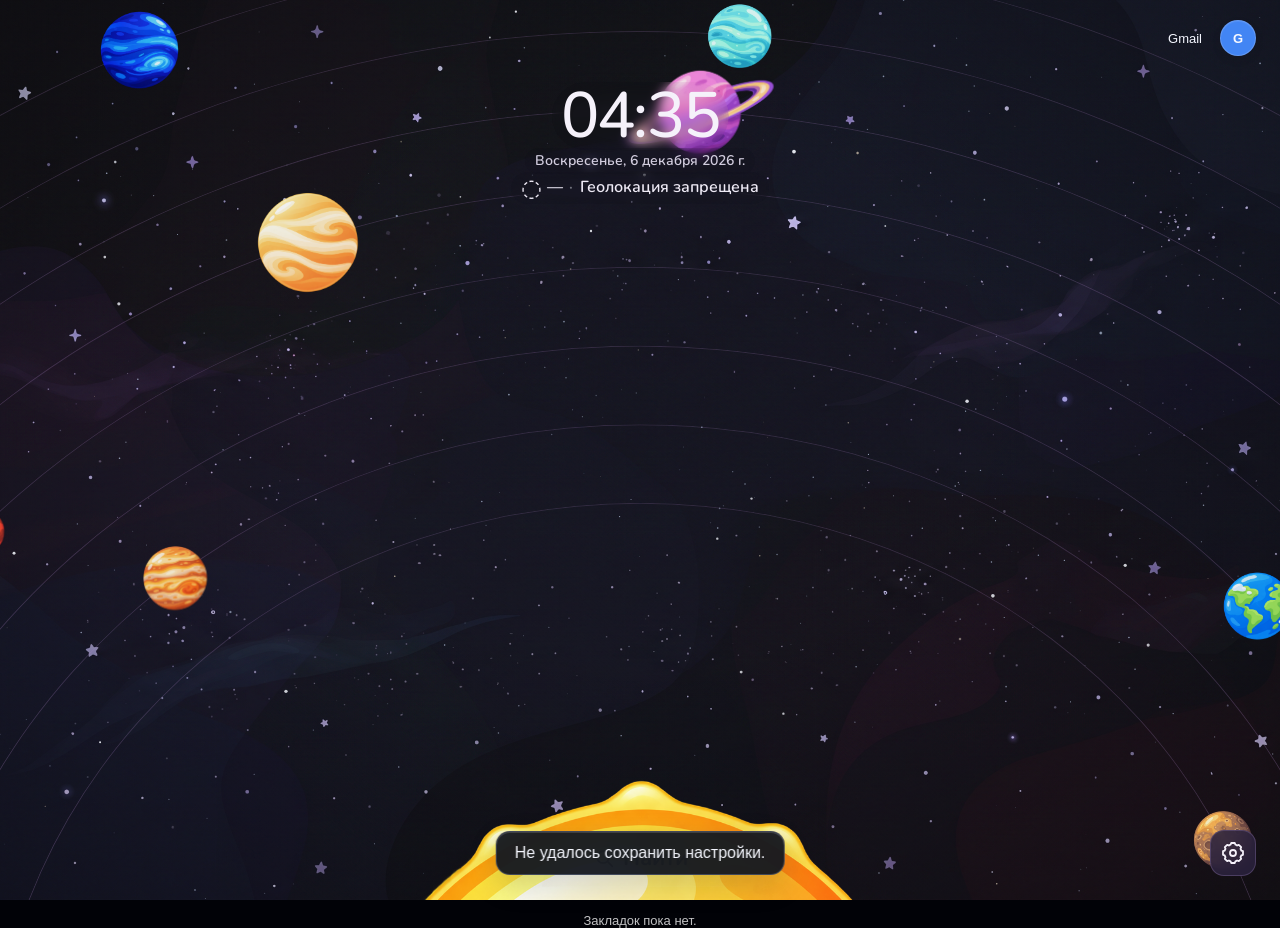
==== commit 516df080: "Update Orbitella bookmark layout" ====
--- a/index.html
+++ b/index.html
@@ -222,10 +222,10 @@
                 </label>
             </fieldset>
             <div class="settings-field settings-inline">
-                <label for="tile-size-select" data-i18n="tileSize"> Размер плиток </label>
+                <label for="tile-size-select" data-i18n="tileSize"> Размер закладок </label>
                 <select id="tile-size-select">
                     <option value="extra-small" data-i18n="small"> Маленький </option>
-                    <option value="small" data-i18n="medium"> Средний </option>
+                    <option value="small" data-i18n="large"> Большой </option>
                 </select>
             </div>
             <footer class="settings-footer">
--- a/styles/style.css
+++ b/styles/style.css
@@ -438,7 +438,7 @@
 }
 
 html body[data-bookmark-titles-visible=false] .tile .tile-title {
-  display: none;
+  display: none !important;
 }
 html body .bookmarks {
   width: min(1500px, 100%);
@@ -514,14 +514,15 @@
   --tile-padding: 3px;
   --icon-box-size: 32px;
   --icon-size: 30px;
+  --bookmark-title-max-width: 70px;
 }
 html body[data-tile-size=small] .bookmark-grid {
-  --tile-width: 66px;
-  --tile-height: 66px;
+  --tile-width: 63px;
+  --tile-height: 63px;
   --tile-padding: 4px;
-  --icon-box-size: 39.6px;
-  --icon-size: 37.4px;
-  --bookmark-title-max-width: 66px;
+  --icon-box-size: 37.6px;
+  --icon-size: 35.5px;
+  --bookmark-title-max-width: 90px;
 }
 html body .grid-cell {
   position: absolute;
@@ -623,7 +624,7 @@
   backdrop-filter: none;
   -webkit-backdrop-filter: none;
   transform-origin: center;
-  transition: transform 200ms ease, filter 200ms ease, box-shadow 200ms ease;
+  transition: filter 200ms ease, box-shadow 200ms ease;
   text-decoration: none;
   user-select: none;
   cursor: pointer;
@@ -799,7 +800,6 @@
   transform: rotate(-3deg);
 }
 html body .tile:hover, html body .tile:focus-visible {
-  transform: scale(1.035);
   background-color: var(--tile-color);
   border-color: color-mix(in srgb, var(--tile-color-light) 18%, transparent);
   box-shadow: 0 5px 11px rgba(5, 8, 20, 0.19), inset 5px 5px 11px color-mix(in srgb, var(--tile-color-light) 13%, transparent), inset -8px -9px 13px color-mix(in srgb, var(--tile-color-deep) 19%, transparent);
@@ -964,13 +964,16 @@
 }
 html body .bookmark-grid .tile .tile-title {
   position: absolute;
-  top: calc(100% + 5px);
+  top: calc(100% + 3px + var(--orbit-title-offset-y, 0px));
   left: calc(50% + var(--orbit-title-offset-x, 0px));
   width: min(calc(var(--orbit-cell-spacing, calc(100% + var(--orbit-slot-gap))) - 2px), var(--bookmark-title-max-width, 999px));
   max-width: min(calc(var(--orbit-cell-spacing, calc(100% + var(--orbit-slot-gap))) - 2px), var(--bookmark-title-max-width, 999px));
   transform: translateX(-50%);
-  line-height: 1.15;
+  font-size: 12px;
+  line-height: 1.05;
   letter-spacing: 0;
+  overflow-wrap: normal;
+  word-break: normal;
   color: #eeeaf5;
   opacity: 1;
   text-rendering: geometricPrecision;
@@ -978,9 +981,23 @@
   text-shadow: 0 1px 2px rgba(0, 0, 0, 0.72);
   pointer-events: none;
 }
+html body .bookmark-grid .tile .tile-title--single-word {
+  display: block;
+  white-space: nowrap;
+}
+html body .bookmark-grid .tile .tile-title--multi-word {
+  display: -webkit-box;
+  white-space: normal;
+  -webkit-box-orient: vertical;
+  -webkit-line-clamp: 2;
+}
 html body .bookmark-grid .folder-tile {
   justify-content: center;
   padding: var(--tile-padding);
+}
+html body[data-tile-size=small] .bookmark-grid .tile .tile-title {
+  font-size: 13px;
+  line-height: 1.08;
 }
 html body .bookmarks > p {
   margin-top: 15px;
@@ -1206,23 +1223,31 @@
   padding: 8px 9px 8px 17px;
   overflow: visible;
   transform: translate(-50%, 10px);
-  color: #f8f4e8;
-  background: rgba(8, 11, 18, 0.9) !important;
-  border: 1px solid rgba(235, 184, 70, 0.5);
-  border-radius: 17px;
-  box-shadow: 0 10px 36px rgba(0, 0, 0, 0.4), 0 0 24px rgba(225, 163, 39, 0.12), inset 0 1px rgba(255, 236, 179, 0.06) !important;
+  color: #f6f0e5;
+  background: rgba(31, 27, 42, 0.96) !important;
+  border: 1px solid rgba(225, 181, 96, 0.42);
+  border-radius: 20px;
+  box-shadow: 0 8px 22px rgba(5, 4, 12, 0.3), inset 0 1px rgba(255, 239, 201, 0.04) !important;
   opacity: 0;
   visibility: hidden;
   pointer-events: none;
-  backdrop-filter: blur(18px);
-  -webkit-backdrop-filter: blur(18px);
+  backdrop-filter: none;
+  -webkit-backdrop-filter: none;
   transition: opacity 220ms ease, transform 230ms cubic-bezier(0.2, 0.75, 0.2, 1), visibility 0s linear 230ms;
+}
+html body .orbital-search-area .search-form.orbital-search-form:hover {
+  background: rgba(35, 30, 47, 0.98) !important;
+  border-color: rgba(232, 190, 105, 0.5);
+}
+html body .orbital-search-area .search-form.orbital-search-form:focus-within {
+  border-color: rgba(239, 197, 111, 0.66);
+  box-shadow: 0 0 0 3px rgba(226, 175, 78, 0.09), 0 8px 22px rgba(5, 4, 12, 0.3) !important;
 }
 html body .orbital-search-area .search-form.orbital-search-form .search-icon {
   width: 22px;
   height: 22px;
   flex: none;
-  color: #e8c36b;
+  color: #e7c77f;
 }
 html body .orbital-search-area .search-form.orbital-search-form input {
   flex: 1 1 auto;
@@ -1230,30 +1255,48 @@
   min-width: 0;
   height: 38px;
   padding: 0 3px;
-  color: #f8f4e8;
-  caret-color: #f2c65e;
+  color: #f6f0e5;
+  caret-color: #edc66e;
 }
 html body .orbital-search-area .search-form.orbital-search-form input::placeholder {
-  color: rgba(238, 232, 215, 0.58);
+  color: rgba(226, 218, 207, 0.62);
 }
 html body .orbital-search-area .search-form.orbital-search-form button {
   position: relative;
   z-index: 1;
-  color: #f8f4e8;
+  color: #f6f0e5;
 }
 html body .orbital-search-area .search-form.orbital-search-form button[type=button] {
   width: 36px;
   min-width: 36px;
   padding: 7px;
-  color: #e8c36b;
+  color: #e7c77f;
+  background: rgba(225, 181, 96, 0.08);
+  border: 1px solid rgba(231, 193, 116, 0.14);
+  border-radius: 12px;
+}
+html body .orbital-search-area .search-form.orbital-search-form button[type=button]:hover {
+  background: rgba(225, 181, 96, 0.14);
+  border-color: rgba(231, 193, 116, 0.24);
+}
+html body .orbital-search-area .search-form.orbital-search-form button[type=button][aria-pressed=true] {
+  color: #fff8f0;
+  background: #a94757;
+  border-color: rgba(255, 221, 213, 0.28);
 }
 html body .orbital-search-area .search-form.orbital-search-form button[type=submit] {
   min-height: 36px;
   padding: 0 16px;
   font-size: 13px;
-  color: #f8f4e8;
-  background: rgba(225, 169, 54, 0.16);
-  border-color: rgba(239, 193, 91, 0.34);
+  color: #fff5df;
+  background: rgba(210, 157, 68, 0.2);
+  border-color: rgba(235, 193, 109, 0.36);
+  border-radius: 13px;
+  box-shadow: none;
+}
+html body .orbital-search-area .search-form.orbital-search-form button[type=submit]:hover, html body .orbital-search-area .search-form.orbital-search-form button[type=submit]:focus-visible {
+  background: rgba(218, 165, 75, 0.28);
+  border-color: rgba(241, 202, 124, 0.5);
 }
 html body .orbital-search-area.search-area--expanded .search-form.orbital-search-form {
   transform: translate(-50%, 0);
@@ -2396,28 +2439,28 @@
 
 .space-scene__planet--mercury {
   --planet-size: clamp(57px, 7.02vw, 82px);
-  --planet-duration: 1080s;
-  --planet-delay: -594s;
+  --planet-duration: 1087s;
+  --planet-delay: -120s;
   --planet-direction: normal;
-  --planet-phase: .55;
+  --planet-phase: .11;
   --planet-image: url('../assets/planets/mercury.webp');
 }
 
 .space-scene__planet--venus {
   --planet-size: clamp(57px, 6.68vw, 78px);
-  --planet-duration: 1860s;
-  --planet-delay: -130s;
+  --planet-duration: 1879s;
+  --planet-delay: -526s;
   --planet-direction: reverse;
-  --planet-phase: .93;
+  --planet-phase: .72;
   --planet-image: url('../assets/planets/venus.webp');
 }
 
 .space-scene__planet--earth {
   --planet-size: clamp(67px, 7.8vw, 91px);
-  --planet-duration: 1500s;
-  --planet-delay: -465s;
+  --planet-duration: 1511s;
+  --planet-delay: -589s;
   --planet-direction: normal;
-  --planet-phase: .31;
+  --planet-phase: .39;
   overflow: visible;
   --planet-image: url('../assets/planets/earth.webp');
 }
@@ -2445,47 +2488,47 @@
 
 .space-scene__planet--mars {
   --planet-size: clamp(46px, 5.55vw, 65px);
-  --planet-duration: 2220s;
-  --planet-delay: -666s;
-  --planet-direction: reverse;
-  --planet-phase: .7;
+  --planet-duration: 2237s;
+  --planet-delay: -1969s;
+  --planet-direction: normal;
+  --planet-phase: .88;
   --planet-image: url('../assets/planets/mars.webp');
 }
 
 .space-scene__planet--jupiter {
   --planet-size: clamp(78px, 9vw, 106px);
-  --planet-duration: 1740s;
-  --planet-delay: -139s;
-  --planet-direction: normal;
-  --planet-phase: .08;
+  --planet-duration: 1753s;
+  --planet-delay: -1350s;
+  --planet-direction: reverse;
+  --planet-phase: .23;
   --planet-image: url('../assets/planets/jupiter.webp');
 }
 
 .space-scene__planet--saturn {
   --planet-size: clamp(113px, 12.88vw, 153px);
-  --planet-duration: 2820s;
-  --planet-delay: -1523s;
+  --planet-duration: 2837s;
+  --planet-delay: -1617s;
+  --planet-direction: normal;
+  --planet-phase: .57;
+  overflow: visible;
+  --planet-image: url('../assets/planets/saturn.webp');
+}
+
+.space-scene__planet--uranus {
+  --planet-size: clamp(66px, 7.61vw, 89px);
+  --planet-duration: 2473s;
+  --planet-delay: -148s;
+  --planet-direction: reverse;
+  --planet-phase: .94;
+  --planet-image: url('../assets/planets/uranus.webp');
+}
+
+.space-scene__planet--neptune {
+  --planet-size: clamp(73px, 8.5vw, 100px);
+  --planet-duration: 3371s;
+  --planet-delay: -1820s;
   --planet-direction: reverse;
   --planet-phase: .46;
-  overflow: visible;
-  --planet-image: url('../assets/planets/saturn.webp');
-}
-
-.space-scene__planet--uranus {
-  --planet-size: clamp(66px, 7.61vw, 89px);
-  --planet-duration: 2460s;
-  --planet-delay: -2066s;
-  --planet-direction: normal;
-  --planet-phase: .84;
-  --planet-image: url('../assets/planets/uranus.webp');
-}
-
-.space-scene__planet--neptune {
-  --planet-size: clamp(73px, 8.5vw, 100px);
-  --planet-duration: 3360s;
-  --planet-delay: -2621s;
-  --planet-direction: reverse;
-  --planet-phase: .22;
   --planet-image: url('../assets/planets/neptune.webp');
 }
 
